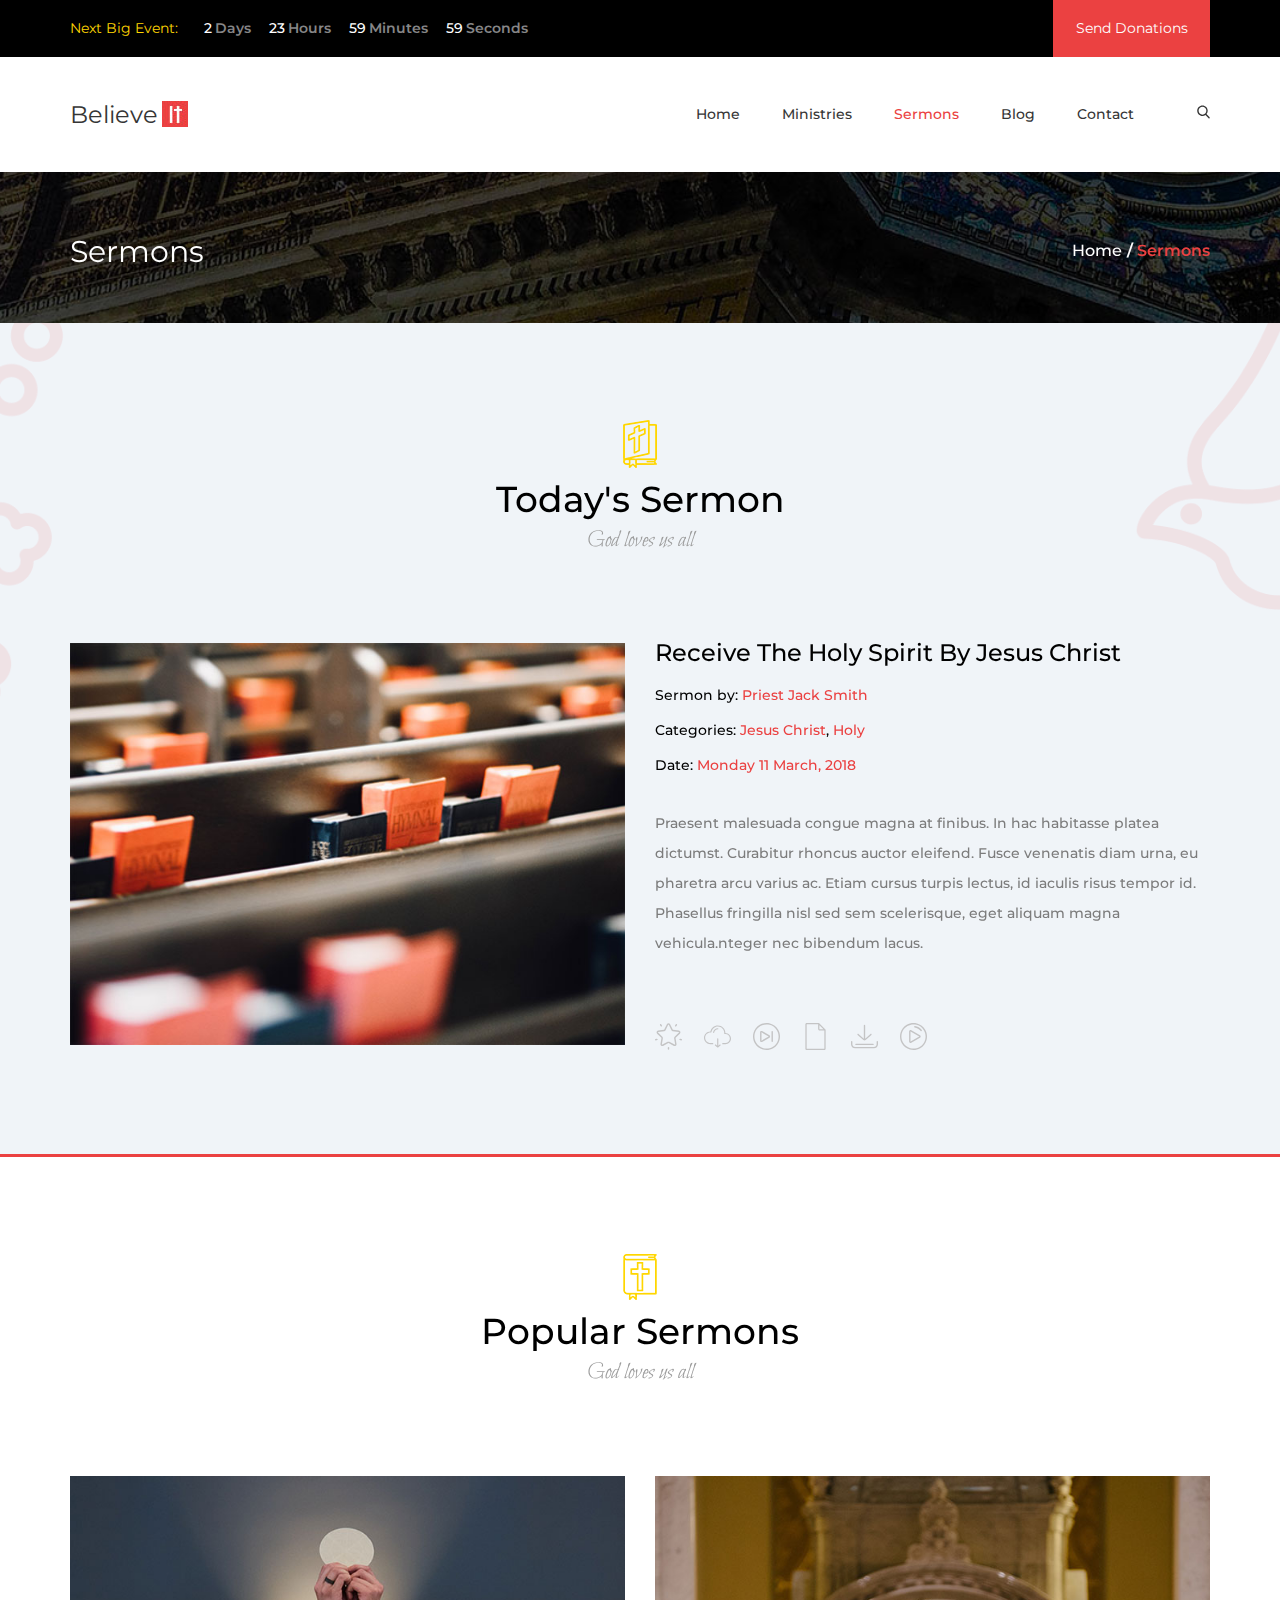
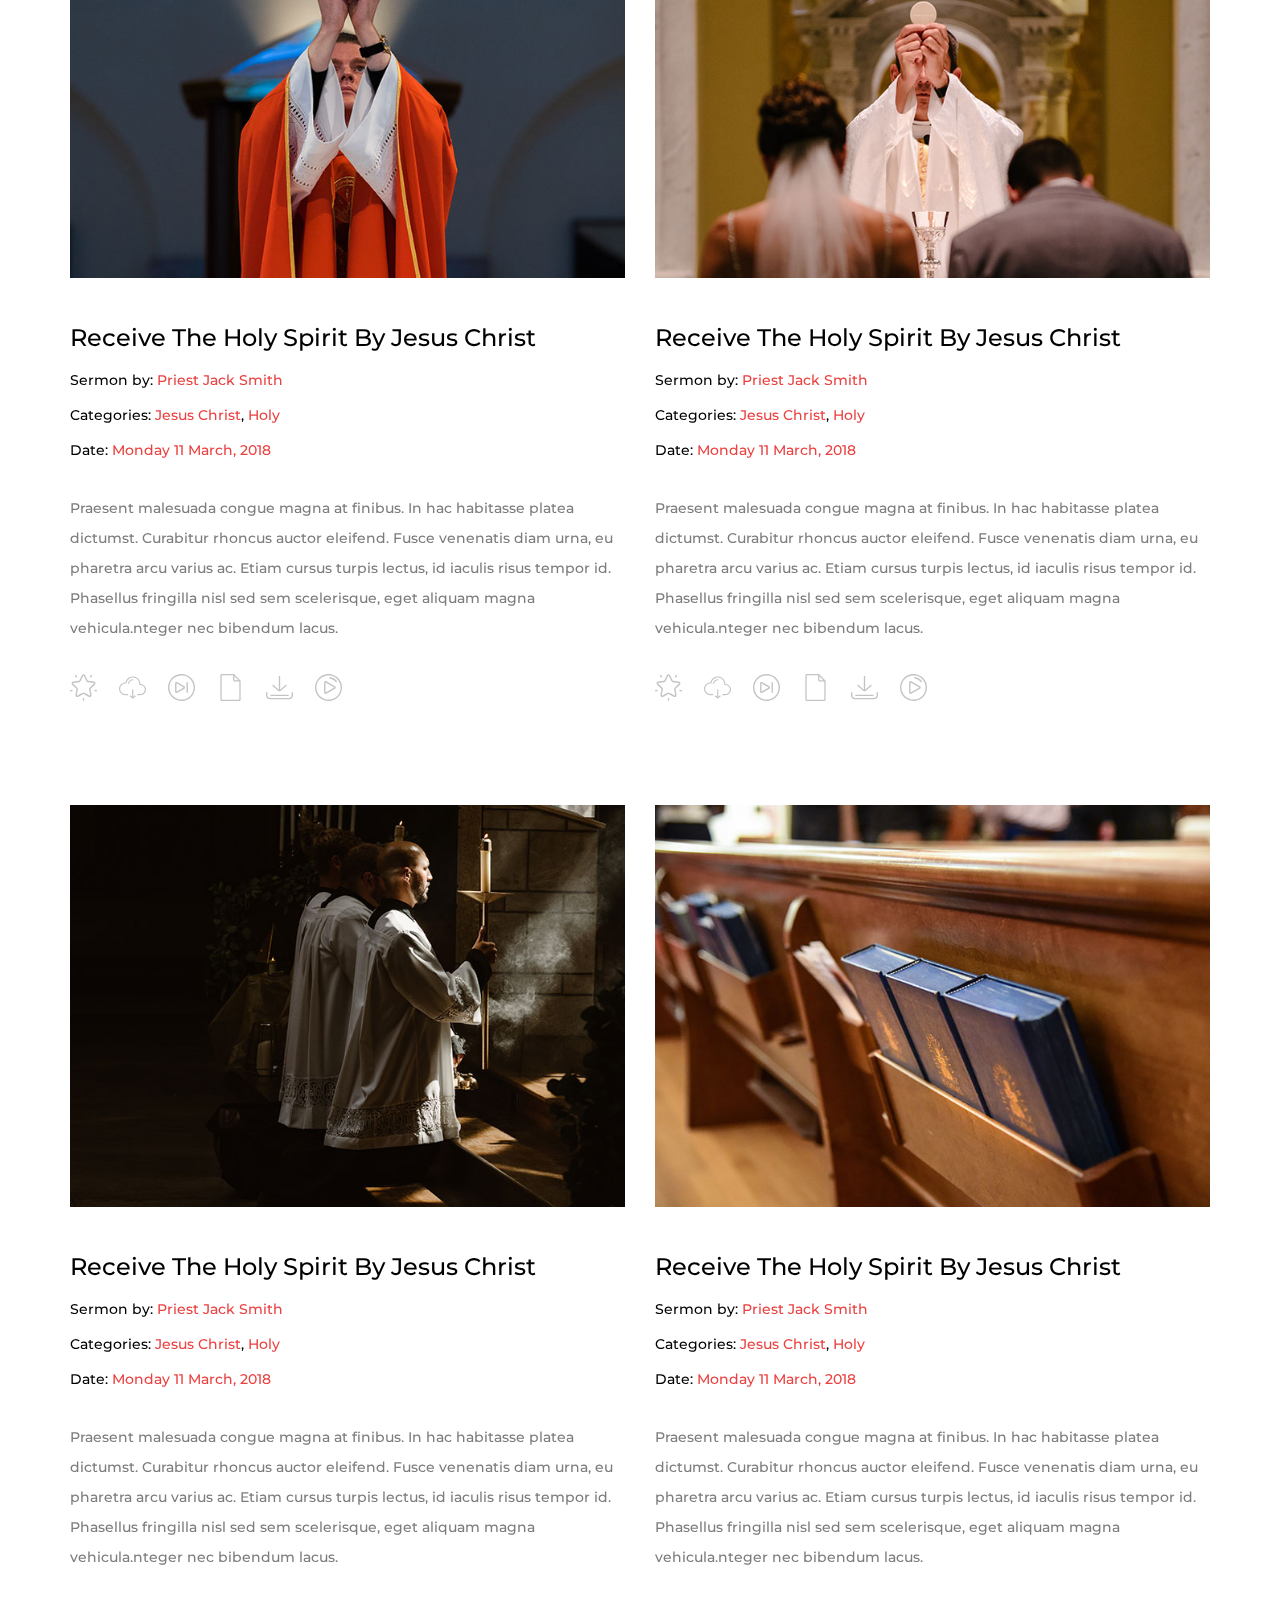
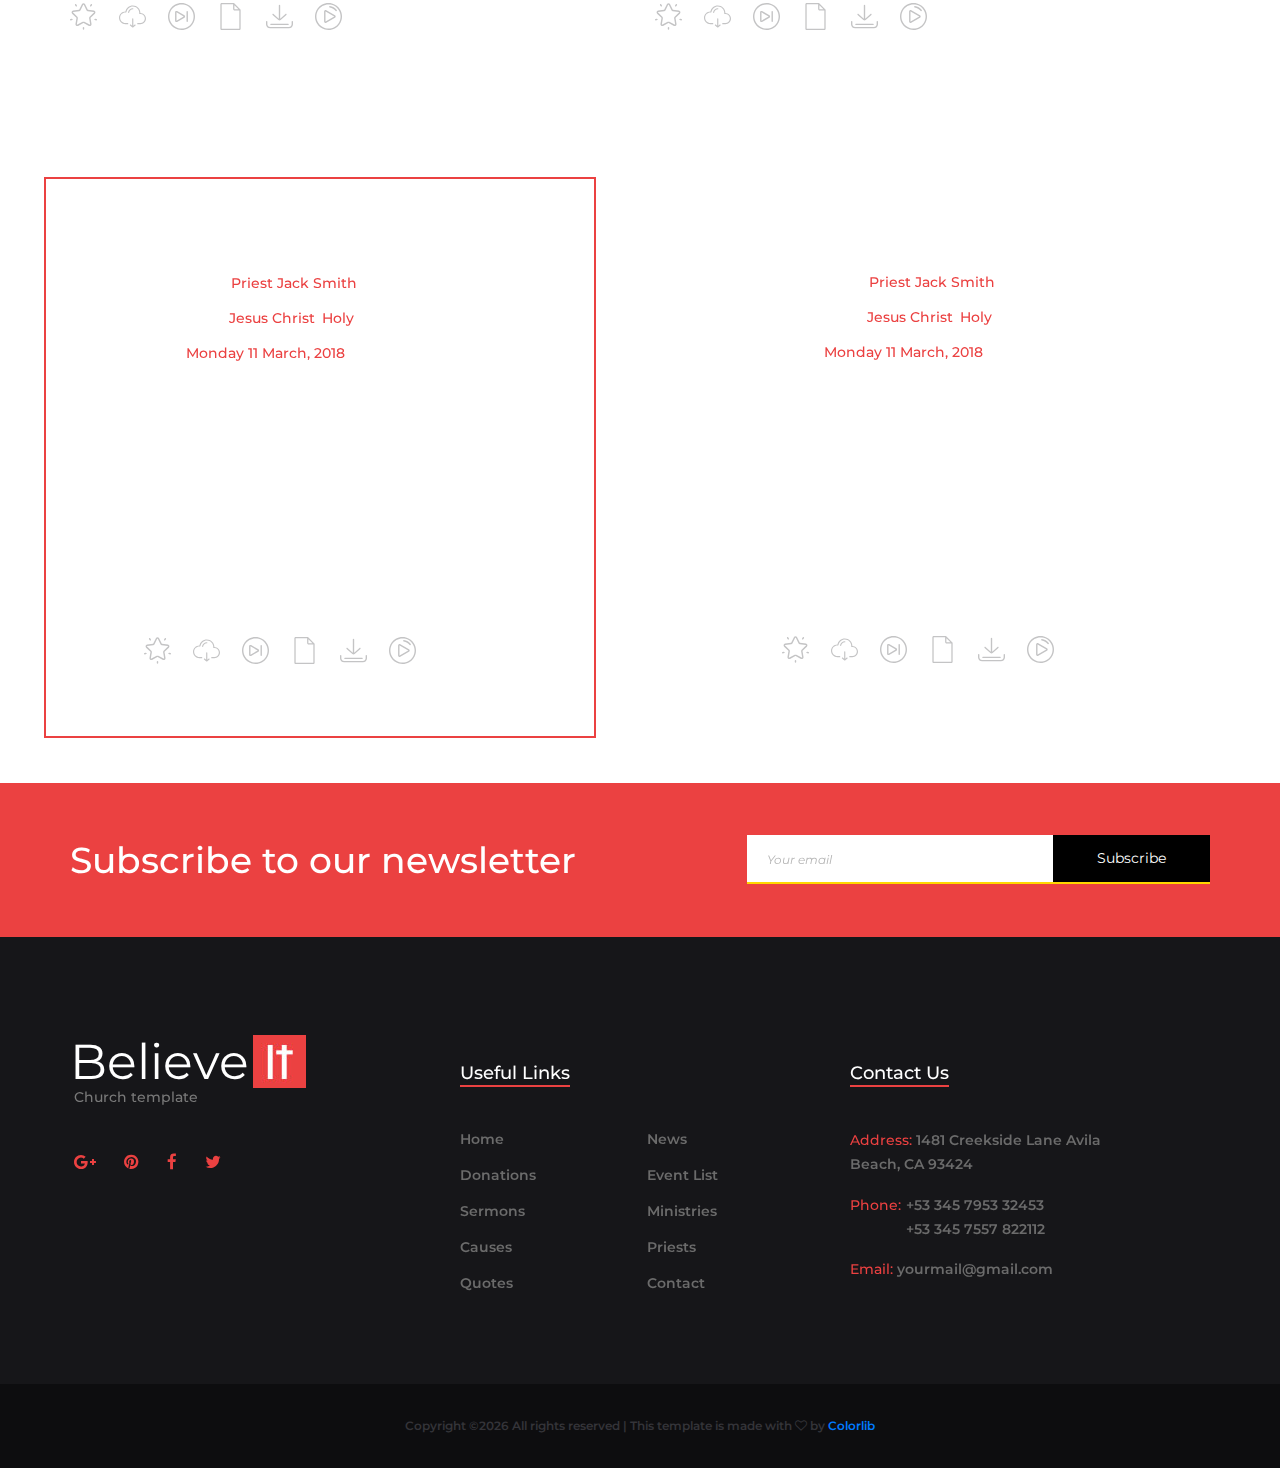
==== sermons.html @ 7cff06e8 "first commit" ====
<!DOCTYPE html>
<html lang="en">
<head>
<title>Sermons</title>
<meta charset="utf-8">
<meta http-equiv="X-UA-Compatible" content="IE=edge">
<meta name="description" content="Demo project">
<meta name="viewport" content="width=device-width, initial-scale=1">
<link rel="stylesheet" type="text/css" href="styles/bootstrap4/bootstrap.min.css">
<link href="plugins/font-awesome-4.7.0/css/font-awesome.min.css" rel="stylesheet" type="text/css">
<link rel="stylesheet" type="text/css" href="plugins/OwlCarousel2-2.2.1/owl.carousel.css">
<link rel="stylesheet" type="text/css" href="plugins/OwlCarousel2-2.2.1/owl.theme.default.css">
<link rel="stylesheet" type="text/css" href="plugins/OwlCarousel2-2.2.1/animate.css">
<link rel="stylesheet" type="text/css" href="styles/sermons.css">
<link rel="stylesheet" type="text/css" href="styles/sermons_responsive.css">
</head>
<body>

<div class="super_container">
	
	<!-- Header -->

	<header class="header">
		
		<!-- Top Bar -->

		<div class="top_bar">
			<div class="container">
				<div class="row">
					<div class="col top_bar_content d-flex flex-row align-items-center justify-content-start">
						<div class="event_timer">
							<span>Next Big Event:</span>
							<ul class="timer">
								<li class="d-inline-flex">
									<div id="day" class="timer_num">03</div>
									<div class="timer_unit">Days</div>
								</li>
								<li class="d-inline-flex">
									<div id="hour" class="timer_num">15</div>
									<div class="timer_unit">Hours</div>
								</li>
								<li class="d-inline-flex">
									<div id="minute" class="timer_num">45</div>
									<div class="timer_unit">Minutes</div>
								</li>
								<li class="d-inline-flex">
									<div id="second" class="timer_num">23</div>
									<div class="timer_unit">Seconds</div>
								</li>
							</ul>
						</div>
						<div class="donations_button ml-auto">
							<a href="#">Send Donations</a>
						</div>
					</div>
				</div>
			</div>
		</div>

		<!-- Header Content -->

		<div class="header_container">
			<div class="container">
				<div class="row">
					<div class="col">
						<div class="header_content d-flex flex-row align-items-center justify-content-start">

							<!-- Logo -->
							<div class="logo_container">
								<div class="logo">
									<a href="#">
										<span>Believe</span>
										<img src="images/logo.jpg" alt="">
									</a>
								</div>
							</div>

							<!-- Navigation and Search -->
							<div class="header_nav_container ml-auto">
								<nav class="main_nav">
									<ul>
										<li><a href="index.html">Home</a></li>
										<li><a href="ministries.html">Ministries</a></li>
										<li class="active"><a href="#">Sermons</a></li>
										<li><a href="blog.html">Blog</a></li>
										<li><a href="contact.html">Contact</a></li>
									</ul>
								</nav>
								<div class="search">
									<svg xmlns="http://www.w3.org/2000/svg" xmlns:xlink="http://www.w3.org/1999/xlink" version="1.1" id="Capa_1" x="0px" y="0px" viewBox="0 0 56.966 56.966" style="enable-background:new 0 0 56.966 56.966;" xml:space="preserve" width="13px" height="14px">
										<path class="search_path" d="M55.146,51.887L41.588,37.786c3.486-4.144,5.396-9.358,5.396-14.786c0-12.682-10.318-23-23-23s-23,10.318-23,23  s10.318,23,23,23c4.761,0,9.298-1.436,13.177-4.162l13.661,14.208c0.571,0.593,1.339,0.92,2.162,0.92  c0.779,0,1.518-0.297,2.079-0.837C56.255,54.982,56.293,53.08,55.146,51.887z M23.984,6c9.374,0,17,7.626,17,17s-7.626,17-17,17  s-17-7.626-17-17S14.61,6,23.984,6z" fill="#353535"/>
									</svg>
								</div>
							</div>

							<!-- Hamburger -->

							<div class="hamburger ml-auto">
								<i class="fa fa-bars" aria-hidden="true"></i>
							</div>

						</div>
					</div>
				</div>
			</div>

			<div class="header_search_container">
				<div class="container">
					<div class="row">
						<div class="col">
							<div class="header_search_content d-flex flex-row align-items-center justify-content-end">
								<form action="#" class="header_search_form">
									<input type="search" class="search_input" placeholder="Search" required="required">
									<button class="header_search_button d-flex flex-column align-items-center justify-content-center">
										<svg xmlns="http://www.w3.org/2000/svg" xmlns:xlink="http://www.w3.org/1999/xlink" version="1.1" id="Capa_2" x="0px" y="0px" viewBox="0 0 56.966 56.966" style="enable-background:new 0 0 56.966 56.966;" xml:space="preserve" width="20px" height="20px">
											<path class="search_path" d="M55.146,51.887L41.588,37.786c3.486-4.144,5.396-9.358,5.396-14.786c0-12.682-10.318-23-23-23s-23,10.318-23,23  s10.318,23,23,23c4.761,0,9.298-1.436,13.177-4.162l13.661,14.208c0.571,0.593,1.339,0.92,2.162,0.92  c0.779,0,1.518-0.297,2.079-0.837C56.255,54.982,56.293,53.08,55.146,51.887z M23.984,6c9.374,0,17,7.626,17,17s-7.626,17-17,17  s-17-7.626-17-17S14.61,6,23.984,6z" fill="#353535"/>
										</svg>
									</button>
								</form>
							</div>
						</div>
					</div>
				</div>			
			</div>
		</div>

	</header>

	<!-- Menu -->

	<div class="menu d-flex flex-column align-items-center justify-content-center">
		<div class="menu_content">
			<div class="cross_1 d-flex flex-column align-items-center justify-content-center"><img src="images/cross_1.png" alt=""></div>
			<form action="#" class="menu_search_form">
				<input type="search" class="menu_search_input" placeholder="Search" required="required">
				<button class="menu_search_button d-flex flex-column align-items-center justify-content-center">
				<svg xmlns="http://www.w3.org/2000/svg" xmlns:xlink="http://www.w3.org/1999/xlink" version="1.1" id="Capa_3" x="0px" y="0px" viewBox="0 0 56.966 56.966" style="enable-background:new 0 0 56.966 56.966;" xml:space="preserve" width="20px" height="20px">
					<path class="search_path" d="M55.146,51.887L41.588,37.786c3.486-4.144,5.396-9.358,5.396-14.786c0-12.682-10.318-23-23-23s-23,10.318-23,23  s10.318,23,23,23c4.761,0,9.298-1.436,13.177-4.162l13.661,14.208c0.571,0.593,1.339,0.92,2.162,0.92  c0.779,0,1.518-0.297,2.079-0.837C56.255,54.982,56.293,53.08,55.146,51.887z M23.984,6c9.374,0,17,7.626,17,17s-7.626,17-17,17  s-17-7.626-17-17S14.61,6,23.984,6z" fill="#353535"/>
				</svg>
			</button>
			</form>
			<nav class="menu_nav">
				<ul>
					<li class="active"><a href="index.html">Home</a></li>
					<li><a href="ministries.html">Ministries</a></li>
					<li><a href="#">Sermons</a></li>
					<li><a href="blog.html">Blog</a></li>
					<li><a href="contact.html">Contact</a></li>
				</ul>
			</nav>
		</div>
		<div class="menu_close"><i class="fa fa-times" aria-hidden="true"></i></div>
	</div>

	<!-- Home -->

	<div class="home">
		<div class="home_background parallax-window" data-parallax="scroll" data-image-src="images/sermons.jpg" data-speed="0.8"></div>
		<div class="container">
			<div class="row">
				<div class="col">
					<div class="home_container">
						<div class="home_content d-flex flex-row align-items-center justify-content-start">
							<div class="home_title">Sermons</div>
							<div class="home_breadcrumbs ml-auto">
								<ul class="breadcrumbs">
									<li><a href="index.html">Home</a></li>
									<li>Sermons</li>
								</ul>
							</div>
						</div>
					</div>
				</div>
			</div>
		</div>
	</div>

	<!-- Sermon -->

	<div class="sermon">
		<div class="sermon_background" style="background-image:url(images/sermon.png)"></div>
		<div class="container">
			<div class="row">
				<div class="col">
					<div class="section_title_container">
						<div class="section_image"><img src="images/church_3.png" alt=""></div>
						<div class="section_title"><h2>Today's Sermon</h2></div>
						<div class="section_subtitle">God loves us all</div>
					</div>
				</div>
			</div>
			<div class="row sermon_row">

				<!-- Sermon Image -->
				<div class="col-lg-6">
					<div class="sermon_image"><img src="images/sermon_image.jpg" alt=""></div>
				</div>
				
				<!-- Sermon Content -->
				<div class="col-lg-6">
					<div class="sermon_content">
						<div class="sermon_title"><a href="sermon_single.html">Receive The Holy Spirit By Jesus Christ</a></div>
						<ul class="sermon_list">
							<li>Sermon by: <a href="#">Priest Jack Smith</a></li>
							<li>Categories: <a href="#">Jesus Christ</a>, <a href="#">Holy</a></li>
							<li>Date: <a href="#">Monday 11 March, 2018</a></li>
						</ul>
						<div class="sermon_text">
							<p>Praesent malesuada congue magna at finibus. In hac habitasse platea dictumst. Curabitur rhoncus auctor eleifend. Fusce venenatis diam urna, eu pharetra arcu varius ac. Etiam cursus turpis lectus, id iaculis risus tempor id. Phasellus fringilla nisl sed sem scelerisque, eget aliquam magna vehicula.nteger nec bibendum lacus.</p>
						</div>
						<div class="sermon_buttons">
							<ul>
								<li class="sermon_item"><img class="svg" src="images/sermon_1.svg" alt=""></li>
								<li class="sermon_item"><img class="svg" src="images/sermon_2.svg" alt=""></li>
								<li class="sermon_item"><img class="svg" src="images/sermon_3.svg" alt=""></li>
								<li class="sermon_item"><img class="svg" src="images/sermon_4.svg" alt=""></li>
								<li class="sermon_item"><img class="svg" src="images/sermon_5.svg" alt=""></li>
								<li class="sermon_item"><img class="svg" src="images/sermon_6.svg" alt=""></li>
							</ul>
						</div>
					</div>
				</div>

			</div>
		</div>
	</div>

	<!-- Popular -->

	<div class="popular">
		<div class="container">
			<div class="row">
				<div class="col">
					<div class="section_title_container">
						<div class="section_image"><img src="images/church_7.png" alt=""></div>
						<div class="section_title"><h2>Popular Sermons</h2></div>
						<div class="section_subtitle">God loves us all</div>
					</div>
				</div>
			</div>
			<div class="row popular_row">

				<!-- Popular Sermon -->
				<div class="col-lg-6">
					<div class="popular_item">
						<div class="popular_image"><img src="images/popular_1.jpg" alt="https://unsplash.com/@joshapplegate"></div>
						<div class="sermon_content">
							<div class="sermon_title"><a href="sermon_single.html">Receive The Holy Spirit By Jesus Christ</a></div>
							<ul class="sermon_list">
								<li>Sermon by: <a href="#">Priest Jack Smith</a></li>
								<li>Categories: <a href="#">Jesus Christ</a>, <a href="#">Holy</a></li>
								<li>Date: <a href="#">Monday 11 March, 2018</a></li>
							</ul>
							<div class="sermon_text">
								<p>Praesent malesuada congue magna at finibus. In hac habitasse platea dictumst. Curabitur rhoncus auctor eleifend. Fusce venenatis diam urna, eu pharetra arcu varius ac. Etiam cursus turpis lectus, id iaculis risus tempor id. Phasellus fringilla nisl sed sem scelerisque, eget aliquam magna vehicula.nteger nec bibendum lacus.</p>
							</div>
							<div class="sermon_buttons">
								<ul>
									<li class="sermon_item"><img class="svg" src="images/sermon_1.svg" alt=""></li>
									<li class="sermon_item"><img class="svg" src="images/sermon_2.svg" alt=""></li>
									<li class="sermon_item"><img class="svg" src="images/sermon_3.svg" alt=""></li>
									<li class="sermon_item"><img class="svg" src="images/sermon_4.svg" alt=""></li>
									<li class="sermon_item"><img class="svg" src="images/sermon_5.svg" alt=""></li>
									<li class="sermon_item"><img class="svg" src="images/sermon_6.svg" alt=""></li>
								</ul>
							</div>
						</div>
					</div>
				</div>

				<!-- Popular Sermon -->
				<div class="col-lg-6">
					<div class="popular_item">
						<div class="popular_image"><img src="images/popular_2.jpg" alt="https://unsplash.com/@joshapplegate"></div>
						<div class="sermon_content">
							<div class="sermon_title"><a href="sermon_single.html">Receive The Holy Spirit By Jesus Christ</a></div>
							<ul class="sermon_list">
								<li>Sermon by: <a href="#">Priest Jack Smith</a></li>
								<li>Categories: <a href="#">Jesus Christ</a>, <a href="#">Holy</a></li>
								<li>Date: <a href="#">Monday 11 March, 2018</a></li>
							</ul>
							<div class="sermon_text">
								<p>Praesent malesuada congue magna at finibus. In hac habitasse platea dictumst. Curabitur rhoncus auctor eleifend. Fusce venenatis diam urna, eu pharetra arcu varius ac. Etiam cursus turpis lectus, id iaculis risus tempor id. Phasellus fringilla nisl sed sem scelerisque, eget aliquam magna vehicula.nteger nec bibendum lacus.</p>
							</div>
							<div class="sermon_buttons">
								<ul>
									<li class="sermon_item"><img class="svg" src="images/sermon_1.svg" alt=""></li>
									<li class="sermon_item"><img class="svg" src="images/sermon_2.svg" alt=""></li>
									<li class="sermon_item"><img class="svg" src="images/sermon_3.svg" alt=""></li>
									<li class="sermon_item"><img class="svg" src="images/sermon_4.svg" alt=""></li>
									<li class="sermon_item"><img class="svg" src="images/sermon_5.svg" alt=""></li>
									<li class="sermon_item"><img class="svg" src="images/sermon_6.svg" alt=""></li>
								</ul>
							</div>
						</div>
					</div>
				</div>

				<!-- Popular Sermon -->
				<div class="col-lg-6">
					<div class="popular_item">
						<div class="popular_image"><img src="images/popular_3.jpg" alt="https://unsplash.com/@joshapplegate"></div>
						<div class="sermon_content">
							<div class="sermon_title"><a href="sermon_single.html">Receive The Holy Spirit By Jesus Christ</a></div>
							<ul class="sermon_list">
								<li>Sermon by: <a href="#">Priest Jack Smith</a></li>
								<li>Categories: <a href="#">Jesus Christ</a>, <a href="#">Holy</a></li>
								<li>Date: <a href="#">Monday 11 March, 2018</a></li>
							</ul>
							<div class="sermon_text">
								<p>Praesent malesuada congue magna at finibus. In hac habitasse platea dictumst. Curabitur rhoncus auctor eleifend. Fusce venenatis diam urna, eu pharetra arcu varius ac. Etiam cursus turpis lectus, id iaculis risus tempor id. Phasellus fringilla nisl sed sem scelerisque, eget aliquam magna vehicula.nteger nec bibendum lacus.</p>
							</div>
							<div class="sermon_buttons">
								<ul>
									<li class="sermon_item"><img class="svg" src="images/sermon_1.svg" alt=""></li>
									<li class="sermon_item"><img class="svg" src="images/sermon_2.svg" alt=""></li>
									<li class="sermon_item"><img class="svg" src="images/sermon_3.svg" alt=""></li>
									<li class="sermon_item"><img class="svg" src="images/sermon_4.svg" alt=""></li>
									<li class="sermon_item"><img class="svg" src="images/sermon_5.svg" alt=""></li>
									<li class="sermon_item"><img class="svg" src="images/sermon_6.svg" alt=""></li>
								</ul>
							</div>
						</div>
					</div>
				</div>

				<!-- Popular Sermon -->
				<div class="col-lg-6">
					<div class="popular_item">
						<div class="popular_image"><img src="images/popular_4.jpg" alt="https://unsplash.com/@knixon"></div>
						<div class="sermon_content">
							<div class="sermon_title"><a href="sermon_single.html">Receive The Holy Spirit By Jesus Christ</a></div>
							<ul class="sermon_list">
								<li>Sermon by: <a href="#">Priest Jack Smith</a></li>
								<li>Categories: <a href="#">Jesus Christ</a>, <a href="#">Holy</a></li>
								<li>Date: <a href="#">Monday 11 March, 2018</a></li>
							</ul>
							<div class="sermon_text">
								<p>Praesent malesuada congue magna at finibus. In hac habitasse platea dictumst. Curabitur rhoncus auctor eleifend. Fusce venenatis diam urna, eu pharetra arcu varius ac. Etiam cursus turpis lectus, id iaculis risus tempor id. Phasellus fringilla nisl sed sem scelerisque, eget aliquam magna vehicula.nteger nec bibendum lacus.</p>
							</div>
							<div class="sermon_buttons">
								<ul>
									<li class="sermon_item"><img class="svg" src="images/sermon_1.svg" alt=""></li>
									<li class="sermon_item"><img class="svg" src="images/sermon_2.svg" alt=""></li>
									<li class="sermon_item"><img class="svg" src="images/sermon_3.svg" alt=""></li>
									<li class="sermon_item"><img class="svg" src="images/sermon_4.svg" alt=""></li>
									<li class="sermon_item"><img class="svg" src="images/sermon_5.svg" alt=""></li>
									<li class="sermon_item"><img class="svg" src="images/sermon_6.svg" alt=""></li>
								</ul>
							</div>
						</div>
					</div>
				</div>

			</div>
		</div>
	</div>

	<!-- Featured -->

	<div class="featured">
		<div class="container-fluid">
			<div class="row">

				<!-- Featured 1 -->
				<div class="col-lg-6 featured_col">
					<div class="featured_background parallax-window" data-parallax="scroll" data-image-src="images/featured_1.jpg" data-speed="0.8"></div>
					<div class="featured_1">
						<div class="sermon_content">
							<div class="sermon_title">Receive The Holy Spirit By Jesus Christ</div>
							<ul class="sermon_list">
								<li>Sermon by: <a href="#">Priest Jack Smith</a></li>
								<li>Categories: <a href="#">Jesus Christ</a>, <a href="#">Holy</a></li>
								<li>Date: <a href="#">Monday 11 March, 2018</a></li>
							</ul>
							<div class="sermon_text">
								<p>Praesent malesuada congue magna at finibus. In hac habitasse platea dictumst. Curabitur rhoncus auctor eleifend. Fusce venenatis diam urna, eu pharetra arcu varius ac. Etiam cursus turpis lectus, id iaculis risus tempor id. Phasellus fringilla nisl sed sem scelerisque, eget aliquam magna vehicula.nteger nec bibendum lacus.</p>
							</div>
							<div class="sermon_buttons">
								<ul>
									<li class="sermon_item"><img class="svg" src="images/sermon_1.svg" alt=""></li>
									<li class="sermon_item"><img class="svg" src="images/sermon_2.svg" alt=""></li>
									<li class="sermon_item"><img class="svg" src="images/sermon_3.svg" alt=""></li>
									<li class="sermon_item"><img class="svg" src="images/sermon_4.svg" alt=""></li>
									<li class="sermon_item"><img class="svg" src="images/sermon_5.svg" alt=""></li>
									<li class="sermon_item"><img class="svg" src="images/sermon_6.svg" alt=""></li>
								</ul>
							</div>
						</div>
					</div>
				</div>

				<!-- Featured 2 -->
				<div class="col-lg-6 featured_col_2">
					<div class="featured_background parallax-window" data-parallax="scroll" data-image-src="images/featured_2.jpg" data-speed="0.8"></div>
					<div class="featured_2">
						<div class="sermon_content">
							<div class="sermon_title">Receive The Holy Spirit By Jesus Christ</div>
							<ul class="sermon_list">
								<li>Sermon by: <a href="#">Priest Jack Smith</a></li>
								<li>Categories: <a href="#">Jesus Christ</a>, <a href="#">Holy</a></li>
								<li>Date: <a href="#">Monday 11 March, 2018</a></li>
							</ul>
							<div class="sermon_text">
								<p>Praesent malesuada congue magna at finibus. In hac habitasse platea dictumst. Curabitur rhoncus auctor eleifend. Fusce venenatis diam urna, eu pharetra arcu varius ac. Etiam cursus turpis lectus, id iaculis risus tempor id. Phasellus fringilla nisl sed sem scelerisque, eget aliquam magna vehicula.nteger nec bibendum lacus.</p>
							</div>
							<div class="sermon_buttons">
								<ul>
									<li class="sermon_item"><img class="svg" src="images/sermon_1.svg" alt=""></li>
									<li class="sermon_item"><img class="svg" src="images/sermon_2.svg" alt=""></li>
									<li class="sermon_item"><img class="svg" src="images/sermon_3.svg" alt=""></li>
									<li class="sermon_item"><img class="svg" src="images/sermon_4.svg" alt=""></li>
									<li class="sermon_item"><img class="svg" src="images/sermon_5.svg" alt=""></li>
									<li class="sermon_item"><img class="svg" src="images/sermon_6.svg" alt=""></li>
								</ul>
							</div>
						</div>
					</div>
				</div>

			</div>
		</div>
	</div>

	<!-- Newsletter -->

	<div class="newsletter">
		<div class="container">
			<div class="row">
				<div class="col">
					<div class="newsletter_content d-flex flex-lg-row flex-column align-items-center justify-content-start">
						<div class="newsletter_title">Subscribe to our newsletter</div>
						<div class="newsletter_form_container ml-lg-auto">
							<form action="#" id="newsletter_form" class="newsletter_form">
								<input type="email" class="newsletter_input" placeholder="Your email" required="required">
								<button id="newsletter_button" class="newsletter_button">Subscribe</button>
							</form>
						</div>
					</div>
				</div>
			</div>
		</div>
	</div>

	<!-- Footer -->

	<footer class="footer">
		<div class="container">
			<div class="row">

				<!-- Footer Column -->
				<div class="col-lg-4 footer_col">

					<!-- Logo -->
					<div class="logo_container">
						<div class="logo">
							<a href="#">
								<span>Believe</span>
								<img src="images/logo_large.jpg" alt="">
							</a>
						</div>
						<div class="logo_subtitle">Church template</div>
					</div>
					<div class="footer_social">
						<ul>
							<li><a href="#"><i class="fa fa-google-plus" aria-hidden="true"></i></a></li>
							<li><a href="#"><i class="fa fa-pinterest" aria-hidden="true"></i></a></li>
							<li><a href="#"><i class="fa fa-facebook" aria-hidden="true"></i></a></li>
							<li><a href="#"><i class="fa fa-twitter" aria-hidden="true"></i></a></li>
						</ul>
					</div>
				</div>

				<!-- Footer Column -->
				<div class="col-lg-4 footer_col">
					<div class="footer_links">
						<div class="footer_title">Useful Links</div>
						<ul>
							<li><a href="index.html">Home</a></li>
							<li><a href="#">Donations</a></li>
							<li><a href="#">Sermons</a></li>
							<li><a href="#">Causes</a></li>
							<li><a href="#">Quotes</a></li>
							<li><a href="blog.html">News</a></li>
							<li><a href="#">Event List</a></li>
							<li><a href="ministries.html">Ministries</a></li>
							<li><a href="#">Priests</a></li>
							<li><a href="contact.html">Contact</a></li>
						</ul>
					</div>
				</div>

				<!-- Footer Column -->
				<div class="col-lg-3 footer_col">
					<div class="footer_contact">
						<div class="footer_title">Contact Us</div>
						<ul>
							<li><span>Address: </span>1481 Creekside Lane Avila Beach, CA 93424</li>
							<li class="footer_contact_phone">
								<span>Phone: </span>
								<div>
									<div> +53 345 7953 32453</div>
									<div> +53 345 7557 822112</div>
								</div>
							</li>
							<li><span>Email: </span>yourmail@gmail.com</li>
						</ul>
					</div>
				</div>

			</div>
		</div>

		<!-- Copyright -->
		<div class="copyright text-center"><!-- Link back to Colorlib can't be removed. Template is licensed under CC BY 3.0. -->
Copyright &copy;<script>document.write(new Date().getFullYear());</script> All rights reserved | This template is made with <i class="fa fa-heart-o" aria-hidden="true"></i> by <a href="https://colorlib.com" target="_blank">Colorlib</a>
<!-- Link back to Colorlib can't be removed. Template is licensed under CC BY 3.0. -->
</div>

	</footer>

</div>

<script src="js/jquery-3.2.1.min.js"></script>
<script src="styles/bootstrap4/popper.js"></script>
<script src="styles/bootstrap4/bootstrap.min.js"></script>
<script src="plugins/OwlCarousel2-2.2.1/owl.carousel.js"></script>
<script src="plugins/easing/easing.js"></script>
<script src="plugins/parallax-js-master/parallax.min.js"></script>
<script src="js/sermons_custom.js"></script>
</body>
</html>
---- styles/sermons.css ----
@charset "utf-8";
/* CSS Document */

/******************************

[Table of Contents]

1. Fonts
2. Body and some general stuff
3. Header
	3.1 Top Bar
	3.2 Header Content
	3.3 Logo
	3.4 Main Navigation
	3.5 Search
	3.6 Hamburger
4. Menu
5. Home
6. Sermon
7. Popular Sermons
8. Featured
9. Newsletter
10. Footer


******************************/

/***********
1. Fonts
***********/

@import url('https://fonts.googleapis.com/css?family=Bilbo|Montserrat:300,400,500,600,700,800,900');

/*********************************
2. Body and some general stuff
*********************************/

*
{
	margin: 0;
	padding: 0;
	-webkit-font-smoothing: antialiased;
	-webkit-text-shadow: rgba(0,0,0,.01) 0 0 1px;
	text-shadow: rgba(0,0,0,.01) 0 0 1px;
}
body
{
	font-family: 'Montserrat', sans-serif;
	font-size: 14px;
	font-weight: 400;
	background: #FFFFFF;
	color: #7c7c7c;
}
div
{
	display: block;
	position: relative;
	-webkit-box-sizing: border-box;
    -moz-box-sizing: border-box;
    box-sizing: border-box;
}
ul
{
	list-style: none;
	margin-bottom: 0px;
}
p
{
	font-family: 'Montserrat', sans-serif;
	font-size: 14px;
	line-height: 2.14;
	font-weight: 500;
	color: #7c7c7c;
	-webkit-font-smoothing: antialiased;
	-webkit-text-shadow: rgba(0,0,0,.01) 0 0 1px;
	text-shadow: rgba(0,0,0,.01) 0 0 1px;
}
p:last-of-type
{
	margin-bottom: 0;
}
p a
{
	display: inline;
	position: relative;
	color: inherit;
	border-bottom: solid 1px #ffa07f;
	-webkit-transition: all 200ms ease;
	-moz-transition: all 200ms ease;
	-ms-transition: all 200ms ease;
	-o-transition: all 200ms ease;
	transition: all 200ms ease;
}
a, a:hover, a:visited, a:active, a:link
{
	text-decoration: none;
	-webkit-font-smoothing: antialiased;
	-webkit-text-shadow: rgba(0,0,0,.01) 0 0 1px;
	text-shadow: rgba(0,0,0,.01) 0 0 1px;
}
p a:active
{
	position: relative;
	color: #FF6347;
}
p a:hover
{
	color: #FFFFFF;
	background: #ffa07f;
}
p a:hover::after
{
	opacity: 0.2;
}
::selection
{
	background: rgba(235,65,65,0.15);
	color: #eb4141;
}
p::selection
{
	
}
h1{font-size: 48px;}
h2{font-size: 36px;}
h3{font-size: 24px;}
h4{font-size: 18px;}
h5{font-size: 14px;}
h1, h2, h3, h4, h5, h6
{
	font-family: 'Montserrat', sans-serif;
	-webkit-font-smoothing: antialiased;
	-webkit-text-shadow: rgba(0,0,0,.01) 0 0 1px;
	text-shadow: rgba(0,0,0,.01) 0 0 1px;
}
h1::selection, 
h2::selection, 
h3::selection, 
h4::selection, 
h5::selection, 
h6::selection
{
	
}
.form-control
{
	color: #db5246;
}
section
{
	display: block;
	position: relative;
	box-sizing: border-box;
}
.clear
{
	clear: both;
}
.clearfix::before, .clearfix::after
{
	content: "";
	display: table;
}
.clearfix::after
{
	clear: both;
}
.clearfix
{
	zoom: 1;
}
.float_left
{
	float: left;
}
.float_right
{
	float: right;
}
.trans_200
{
	-webkit-transition: all 200ms ease;
	-moz-transition: all 200ms ease;
	-ms-transition: all 200ms ease;
	-o-transition: all 200ms ease;
	transition: all 200ms ease;
}
.trans_300
{
	-webkit-transition: all 300ms ease;
	-moz-transition: all 300ms ease;
	-ms-transition: all 300ms ease;
	-o-transition: all 300ms ease;
	transition: all 300ms ease;
}
.trans_400
{
	-webkit-transition: all 400ms ease;
	-moz-transition: all 400ms ease;
	-ms-transition: all 400ms ease;
	-o-transition: all 400ms ease;
	transition: all 400ms ease;
}
.trans_500
{
	-webkit-transition: all 500ms ease;
	-moz-transition: all 500ms ease;
	-ms-transition: all 500ms ease;
	-o-transition: all 500ms ease;
	transition: all 500ms ease;
}
.fill_height
{
	height: 100%;
}
.super_container
{
	width: 100%;
	overflow: hidden;
}
.prlx_parent
{
	overflow: hidden;
}
.prlx
{
	height: 130% !important;
}
.parallax-window
{
    min-height: 400px;
    background: transparent;
}
.nopadding
{
	padding: 0px !important;
}
.button
{
	width: 157px;
	height: 54px;
	background: rgba(235,65,65,1);
	-webkit-transition: all 200ms ease;
	-moz-transition: all 200ms ease;
	-ms-transition: all 200ms ease;
	-o-transition: all 200ms ease;
	transition: all 200ms ease;
	text-align: center;
}
.button a
{
	display: block;
	font-size: 14px;
	color: #FFFFFF;
	font-weight: 500;
	line-height: 54px;
}
.button::after
{
	display: block;
	position: absolute;
	bottom: 0;
	left: 0;
	width: 100%;
	height: 2px;
	background: #ffd600;
	content: '';
}
.button:hover
{
	background: rgba(235,65,65,0.75);
}
.section_title_container
{
	text-align: center;
}
.section_title
{
	margin-top: 10px;
}
.section_title h2
{
	color: #000000;
}
.section_subtitle
{
	font-family: 'Bilbo', serif;
	font-size: 24px;
	color: #9d9d9d;
	margin-top: -6px;
}

/*********************************
3. Header
*********************************/

.header
{
	position: fixed;
	top: 0;
	left: 0;
	width: 100%;
	z-index: 100;
	-webkit-transition: all 400ms ease;
	-moz-transition: all 400ms ease;
	-ms-transition: all 400ms ease;
	-o-transition: all 400ms ease;
	transition: all 400ms ease;
}
.header.scrolled
{
	top: -57px;
}
.header.scrolled .header_content
{
	height: 92px;
}

/*********************************
3.1 Top Bar
*********************************/

.top_bar
{
	width: 100%;
	background: #000000;
}
.top_bar_content
{
	width: 100%;
	height: 57px;
}
.event_timer span
{
	color: #ffd600;
}
.timer
{
	display: inline-block;
	margin-left: 22px;
}
.timer li:not(:last-child)
{
	margin-right: 14px;
}
.timer_num
{
	display: inline-block;
	color: #FFFFFF;
	font-weight: 500;
}
.timer_unit
{
	display: inline-block;
	color: #868687;
	font-weight: 600;
	margin-left: 3px;
}
.donations_button
{
	width: 157px;
	height: 57px;
	background: #eb4141;
	text-align: center;
	-webkit-transition: all 200ms ease;
	-moz-transition: all 200ms ease;
	-ms-transition: all 200ms ease;
	-o-transition: all 200ms ease;
	transition: all 200ms ease;
}
.donations_button a
{
	display: block;
	color: #FFFFFF;
	line-height: 57px;
	-webkit-transition: all 200ms ease;
	-moz-transition: all 200ms ease;
	-ms-transition: all 200ms ease;
	-o-transition: all 200ms ease;
	transition: all 200ms ease;
}
.donations_button:hover
{
	background: #FFFFFF;
}
.donations_button:hover a
{
	color: #eb4141;
}

/*********************************
3.2 Header Content
*********************************/

.header_container
{
	width: 100%;
	background: #FFFFFF;
}
.header_content
{
	height: 115px;
	-webkit-transition: all 400ms ease;
	-moz-transition: all 400ms ease;
	-ms-transition: all 400ms ease;
	-o-transition: all 400ms ease;
	transition: all 400ms ease;
}

/*********************************
3.3 Logo
*********************************/

.logo a span
{
	font-size: 24px;
	color: #353535;
}
.logo a img
{
	display: inline-block;
	vertical-align: text-bottom;
}

/*********************************
3.4 Main Navigation
*********************************/

.main_nav
{
	display: inline-block;
}
.main_nav ul li
{
	display: inline-block;
	margin-right: 38px;
}
.main_nav ul li:last-child
{
	margin-right: 0;
}
.main_nav ul li a
{
	font-weight: 500;
	color: #353535;
	-webkit-transition: all 200ms ease;
	-moz-transition: all 200ms ease;
	-ms-transition: all 200ms ease;
	-o-transition: all 200ms ease;
	transition: all 200ms ease;
}
.main_nav ul li a:hover
{
	color: #eb4141;
}
.main_nav ul li.active a
{
	color: #eb4141;
}

/*********************************
3.5 Search
*********************************/

.search
{
	display: inline-block;
	margin-left: 59px;
	cursor: pointer;
}
.search_path
{
	fill: #353535;
	-webkit-transition: all 200ms ease;
	-moz-transition: all 200ms ease;
	-ms-transition: all 200ms ease;
	-o-transition: all 200ms ease;
	transition: all 200ms ease;
}
.search:hover .search_path
{
	fill: #eb4141;
}
.header_search_form
{
	display: block;
	position: relative;
	width: 40%;
}
.header_search_container
{
	position: absolute;
	bottom: 0px;
	left: 0px;
	width: 100%;
	background: #eb4141;
	z-index: -1;
	opacity: 0;
	-webkit-transition: all 400ms ease;
	-moz-transition: all 400ms ease;
	-ms-transition: all 400ms ease;
	-o-transition: all 400ms ease;
	transition: all 400ms ease;
}
.header_search_container.active
{
	bottom: -73px;
	opacity: 1;
}
.header_search_content
{
	width: 100%;
	height: 73px;
}
.search_input
{
	width: 100%;
	height: 40px;
	border: none;
	outline: none;
	padding-left: 20px;
}
.header_search_button
{
	position: absolute;
	top: 0;
	right: 0;
	width: 40px;
	height: 100%;
	border: none;
	outline: none;
	cursor: pointer;
}

/*********************************
3.6 Hamburger
*********************************/

.hamburger
{
	display: none;
	cursor: pointer;
	margin-right: 10px
}
.hamburger i
{
	font-size: 20px;
	color: #353535;
	-webkit-transition: all 200ms ease;
	-moz-transition: all 200ms ease;
	-ms-transition: all 200ms ease;
	-o-transition: all 200ms ease;
	transition: all 200ms ease;
}
.hamburger:hover i
{
	color: #eb4141;
}

/*********************************
4. Menu
*********************************/

.menu
{
	position: fixed;
	width: 100vw;
	height: 100vh;
	background: rgba(255,255,255,0.98);
	z-index: 101;
	visibility: hidden;
	opacity: 0;
	-webkit-transition: all 400ms ease;
	-moz-transition: all 400ms ease;
	-ms-transition: all 400ms ease;
	-o-transition: all 400ms ease;
	transition: all 400ms ease;
}
.menu.active
{
	visibility: visible;
	opacity: 1;
}
.menu_search_form
{
	display: block;
	position: relative;
	margin-top: 50px;
}
.menu_search_input
{
	width: 400px;
	height: 40px;
	background: #FFFFFF;
	border: none;
	outline: none;
	padding-left: 20px;
}
.menu_search_button
{
	position: absolute;
	top: 0;
	right: 0;
	width: 40px;
	height: 40px;
	border: none;
	outline: none;
	cursor: pointer;
	background: #FFFFFF;
}
.menu_nav
{
	margin-top: 50px;
	text-align: center;
}
.menu_nav ul li:not(:last-child)
{
	margin-bottom: 6px;
}
.menu_nav ul li a
{
	font-size: 18px;
	font-weight: 700;
	color: #353535;
	-webkit-transition: all 200ms ease;
	-moz-transition: all 200ms ease;
	-ms-transition: all 200ms ease;
	-o-transition: all 200ms ease;
	transition: all 200ms ease;
}
.menu_nav ul li a:hover
{
	color: #eb4141;
}
.menu_close
{
	position: absolute;
	top: 100px;
	right: 100px;
	cursor: pointer;
}
.menu_close i
{
	font-size: 20px;
}
.menu_close:hover i
{
	color: #eb4141;
}
.cross_1
{
	width: 89px;
	height: 89px;
	border-radius: 50%;
	background: #eb4141;
	margin: 0 auto;
}
.cross_1 img
{
	width: 44px !important;
}

/*********************************
5. Home
*********************************/

.home
{
	width: 100%;
}
.home_background
{
	position: absolute;
	top: 0;
	left: 0;
	width: 100%;
	height: 100%;
}
.home_container
{
	width: 100%;
	height: 323px;
}
.home_content
{
	position: absolute;
	width: 100%;
	left: 0;
	bottom: 60px;
}
.home_title
{
	font-size: 30px;
	color: #FFFFFF;
	line-height: 0.75;
}
.breadcrumbs li
{
	display: inline-block;
	position: relative;
	font-size: 16px;
	color: #eb4141;
	font-weight: 600;
	line-height: 0.75;
}
.breadcrumbs li:not(:last-child)::after
{
	content: '/';
	margin-left: 5px;
	color: #FFFFFF;
}
.breadcrumbs li a
{
	color: #FFFFFF;
	font-weight: 500;
	line-height: 0.75;
}

/*********************************
6. Sermon
*********************************/

.sermon
{
	padding-top: 97px;
	padding-bottom: 98px;
	background: #f0f4f8;
	border-bottom: solid 3px #eb4141;
}
.sermon_background
{
	position: absolute;
	top: 0;
	left: 0;
	width: 100%;
	height: 100%;
	background-repeat: no-repeat;
	background-size: cover;
	background-position: center center;
}
.sermon_row
{
	margin-top: 84px;
}
.sermon_image
{
	width: 100%;
}
.sermon_image img
{
	max-width: 100%;
}
.sermon_content
{
	width: 100%;
	margin-top: -8px;
}
.sermon_title a
{
	font-size: 24px;
	font-weight: 500;
	color: #000000;
	-webkit-transition: all 200ms ease;
	-moz-transition: all 200ms ease;
	-ms-transition: all 200ms ease;
	-o-transition: all 200ms ease;
	transition: all 200ms ease;
}
.sermon_title a:hover
{
	color: #eb4141;
}
.sermon_list
{
	margin-top: 14px;
}
.sermon_list li
{
	font-size: 14px;
	font-weight: 500;
	color: #000000;
	margin-bottom: 14px;
}
.sermon_list li:last-child
{
	margin-bottom: 0;
}
.sermon_list li a
{
	color: #eb4141;
}
.sermon_text
{
	margin-top: 33px;
}
.sermon_buttons
{
	margin-top: 64px;
}
.sermon_buttons ul li
{
	display: inline-block;
	margin-right: 18px;
	cursor: pointer;
}
.sermon_buttons ul li img,
.sermon_buttons ul li svg
{
	width: 27px;
	height: 27px;
}
.sermon_buttons ul li img svg
{
	max-width: 100%;
}
.svg path,
.svg rect,
.svg polygon
{
	fill: #c4c4c5;
	-webkit-transition: all 200ms ease;
	-moz-transition: all 200ms ease;
	-ms-transition: all 200ms ease;
	-o-transition: all 200ms ease;
	transition: all 200ms ease;
}
.sermon_item:hover .svg path,
.sermon_item:hover .svg rect,
.sermon_item:hover .svg polygon
{
	fill: #eb4141;
}

/*********************************
7. Popular Sermons
*********************************/

.popular
{
	width: 100%;
	background: #FFFFFF;
	padding-top: 97px;
}
.popular_row
{
	margin-top: 85px;
}
.popular_item
{
	width: 100%;
	margin-bottom: 98px;
}
.popular_image
{
	width: 100%;
}
.popular_image img
{
	max-width: 100%;
}
.popular .sermon_content
{
	margin-top: 42px;
}
.popular .sermon_buttons
{
	margin-top: 30px;
}

/*********************************
8. Featured
*********************************/

.featured
{

}
.featured_col
{
	padding-left: 44px;
	padding-right: 44px;
	padding-top: 43px;
	padding-bottom: 45px;
}
.featured_background
{
	position: absolute;
	top: 0;
	left: 0;
	width: 100%;
	height: 100%;
}
.featured_1
{
	width: 100%;
	border: solid 2px #eb4141;
	padding-left: 158px;
	padding-top: 67px;
	padding-bottom: 66px;
	padding-right: 140px;
}
.featured_col_2
{
	padding-left: 219px;
	padding-top: 111px;
	padding-bottom: 113px;
	padding-right: 160px;
}
.featured_2
{

}
.featured .sermon_title,
.featured .sermon_list li,
.featured .sermon_text p
{
	color: #FFFFFF;
}
.featured .sermon_buttons
{
	margin-top: 30px;
}

/*********************************
9. Newsletter
*********************************/

.newsletter
{
	width: 100%;
	background: #eb4141;
}
.newsletter_content
{
	height: 154px;
}
.newsletter_title
{
	font-size: 36px;
	color: #FFFFFF;
	font-weight: 500;
}
.newsletter_form
{
	position: relative;
}
.newsletter_input
{
	width: 463px;
	height: 49px;
	border: none;
	outline: none;
	padding-left: 20px;
	border-bottom: solid 2px #ffd600;
}
.newsletter_button
{
	position: absolute;
	top: 0;
	right: 0;
	width: 157px;
	height: 47px;
	background: #000000;
	color: #FFFFFF;
	border: none;
	outline: none;
	cursor: pointer;
}
.newsletter_input::-webkit-input-placeholder
{
	font-size: 12px !important;
	font-weight: 400 !important;
	font-style: italic;
	color: #b5b5b5 !important;
}
.newsletter_input:-moz-placeholder
{
	font-size: 12px !important;
	font-weight: 400 !important;
	font-style: italic;
	color: #b5b5b5 !important;
}
.newsletter_input::-moz-placeholder
{
	font-size: 12px !important;
	font-weight: 400 !important;
	font-style: italic;
	color: #b5b5b5 !important;
} 
.newsletter_input:-ms-input-placeholder
{ 
	font-size: 12px !important;
	font-weight: 400 !important;
	font-style: italic;
	color: #b5b5b5 !important;
}
.newsletter_input::input-placeholder
{
	font-size: 12px !important;
	font-weight: 400 !important;
	font-style: italic;
	color: #b5b5b5 !important;
}

/*********************************
10. Footer
*********************************/

.footer
{
	width: 100%;
	background: #161619;
	padding-top: 88px;
}
.footer .logo a span
{
	font-size: 49px;
	color: #FFFFFF;
}
.footer .logo a img
{
	display: inline-block;
	-webkit-transform: translateY(5px);
	-moz-transform: translateY(5px);
	-ms-transform: translateY(5px);
	-o-transform: translateY(5px);
	transform: translateY(5px);
}
.logo_subtitle
{
	font-size: 14px;
	font-weight: 500;
	color: #797979;
	margin-top: -11px;
	padding-left: 4px;
}
.footer_social
{
	margin-top: 45px;
	padding-left: 4px;
}
.footer_social ul li
{
	display: inline-block;
	margin-right: 24px;
}
.footer_social ul li:last-child
{
	margin-right: 0;
}
.footer_social ul li a i
{
	font-size: 17px;
	color: #eb4141;
	-webkit-transition: all 200ms ease;
	-moz-transition: all 200ms ease;
	-ms-transition: all 200ms ease;
	-o-transition: all 200ms ease;
	transition: all 200ms ease;
}
.footer_social ul li:hover a i
{
	color: #FFFFFF;
}
.footer_links
{
	width: 100%;
	padding-top: 35px;
}
.footer_title
{
	display: inline-block;
	font-size: 18px;
	font-weight: 500;
	color: #FFFFFF;
}
.footer_title::after
{
	display: block;
	position: absolute;
	left: 0;
	bottom: 0;
	width: 100%;
	height: 2px;
	background: #eb4141;
	content: '';
}
.footer_links ul
{
	-webkit-columns: 2;
	-moz-columns: 2;
	columns: 2;
	margin-top: 42px;
}
.footer_links ul li
{
	margin-bottom: 15px;
}
.footer_links ul li a
{
	font-size: 14px;
	color: #6b6b6b;
	font-weight: 600;
	-webkit-transition: all 200ms ease;
	-moz-transition: all 200ms ease;
	-ms-transition: all 200ms ease;
	-o-transition: all 200ms ease;
	transition: all 200ms ease;
}
.footer_links ul li a:hover
{
	color: #eb4141;
}
.footer_contact
{
	width: 100%;
	padding-top: 35px;
}
.footer_contact ul
{
	margin-top: 42px;
}
.footer_contact ul li
{
	font-size: 14px;
	font-weight: 600;
	color: #6b6b6b;
	line-height: 1.71;
	margin-bottom: 17px;
}
.footer_contact ul li:last-child
{
	margin-bottom: 0;
}
.footer_contact ul li span
{
	font-weight: 500;
	color: #eb4141;
}
.footer_contact_phone span
{
	float: left;
}
.footer_contact_phone div
{
	padding-left: 28px;
}
.copyright
{
	width: 100%;
	height: 84px;
	background: #0d0d0f;
	color: #343439;
	font-size: 12px;
	font-weight: 600;
	line-height: 84px;
	margin-top: 75px;
}
---- styles/sermons_responsive.css ----
@charset "utf-8";
/* CSS Document */

/******************************

[Table of Contents]

1. 1600px
2. 1440px
3. 1280px
4. 1199px
5. 1024px
6. 991px
7. 959px
8. 880px
9. 768px
10. 767px
11. 539px
12. 479px
13. 400px

******************************/

/************
1. 1600px
************/

@media only screen and (max-width: 1600px)
{
	
}

/************
2. 1440px
************/

@media only screen and (max-width: 1440px)
{
	.featured_1
	{
		padding-left: 98px;
		padding-right: 80px;
	}
	.featured_col_2
	{
		padding-left: 142px;
		padding-right: 122px;
	}
}

/************
3. 1380px
************/

@media only screen and (max-width: 1380px)
{
	
}

/************
3. 1280px
************/

@media only screen and (max-width: 1280px)
{
	
}

/************
4. 1199px
************/

@media only screen and (max-width: 1199px)
{
	.featured_1
	{
		padding-left: 68px;
		padding-right: 50px;
	}
	.featured_col_2
	{
		padding-left: 112px;
		padding-right: 92px;
	}
}

/************
4. 1100px
************/

@media only screen and (max-width: 1100px)
{
	
}

/************
5. 1024px
************/

@media only screen and (max-width: 1024px)
{
	
}

/************
6. 991px
************/

@media only screen and (max-width: 991px)
{
	.header_nav_container
	{
		display: none;
	}
	.hamburger
	{
		display: block;
	}
	.sermon_content
	{
		margin-top: 42px;
	}
	.featured .sermon_content
	{
		margin-top: 0;
	}
	.newsletter_content
	{
		height: auto;
		padding-top: 40px;
		padding-bottom: 50px;
	}
	.newsletter_form_container
	{
		margin-top: 30px;
	}
	.footer_col:not(:last-child)
	{
		margin-bottom: 30px;
	}
}

/************
7. 959px
************/

@media only screen and (max-width: 959px)
{
	
}

/************
8. 880px
************/

@media only screen and (max-width: 880px)
{
	
}

/************
9. 768px
************/

@media only screen and (max-width: 768px)
{
	
}

/************
10. 767px
************/

@media only screen and (max-width: 767px)
{
	.top_bar
	{
		display: none;
	}
	.header.scrolled
	{
		top: 0px;
	}
	.home_container
	{
		height: 286px;
	}
}

/************
11. 575px
************/

@media only screen and (max-width: 575px)
{
	p
	{
		font-size: 13px;
		font-weight: 400;
	}
	h2
	{
		font-size: 24px;
	}
	.button
	{
		width: 117px;
		height: 36px;
	}
	.button a
	{
		font-size: 10px;
		line-height: 36px
	}
	.section_subtitle
	{
		font-size: 16px;
	}
	.header_content
	{
		height: 65px;
	}
	.header.scrolled .header_content
	{
		height: 65px;
	}
	.home_container
	{
		height: 215px;
	}
	.home_title
	{
		font-size: 24px;
	}
	.breadcrumbs li,
	.breadcrumbs li a
	{
		font-size: 12px;
	}
	.cross_1
	{
		height: 59px;
		width: 59px;
	}
	.cross_1 img
	{
		width: 34px !important;
	}
	.quote_text,
	.quote_source
	{
		font-size: 14px;
	}
	.menu_close
	{
		top: 21px;
		right: 40px;
	}
	.menu_search_form
	{
		width: 100%;
		padding-right: 15px;
	}
	.menu_search_input
	{
		width: 100%;
	}
	.menu_search_button
	{
		right: 15px;
	}
	.menu_content
	{
		width: 100%;
		padding-left: 15px;
		padding-right: 15px;
	}
	.featured_col
	{
		padding-left: 20px;
		padding-right: 20px;
	}
	.featured_col_2
	{
		padding-left: 52px;
		padding-right: 52px;
	}
	.featured_1
	{
		padding-left: 30px;
		padding-right: 30px;
	}
	.newsletter_title
	{
		font-size: 24px;
	}
	.newsletter_form_container
	{
		width: 100%;
	}
	.newsletter_form
	{
		width: 100%;
	}
	.newsletter_input
	{
		width: 100%;
		height: 40px;
	}
	.newsletter_button
	{
		width: 101px;
		height: 38px;
		font-size: 10px;
	}
}

/************
11. 539px
************/

@media only screen and (max-width: 539px)
{
	
}

/************
12. 480px
************/

@media only screen and (max-width: 480px)
{
	
}

/************
13. 479px
************/

@media only screen and (max-width: 479px)
{
	
}

/************
14. 400px
************/

@media only screen and (max-width: 400px)
{
	
}
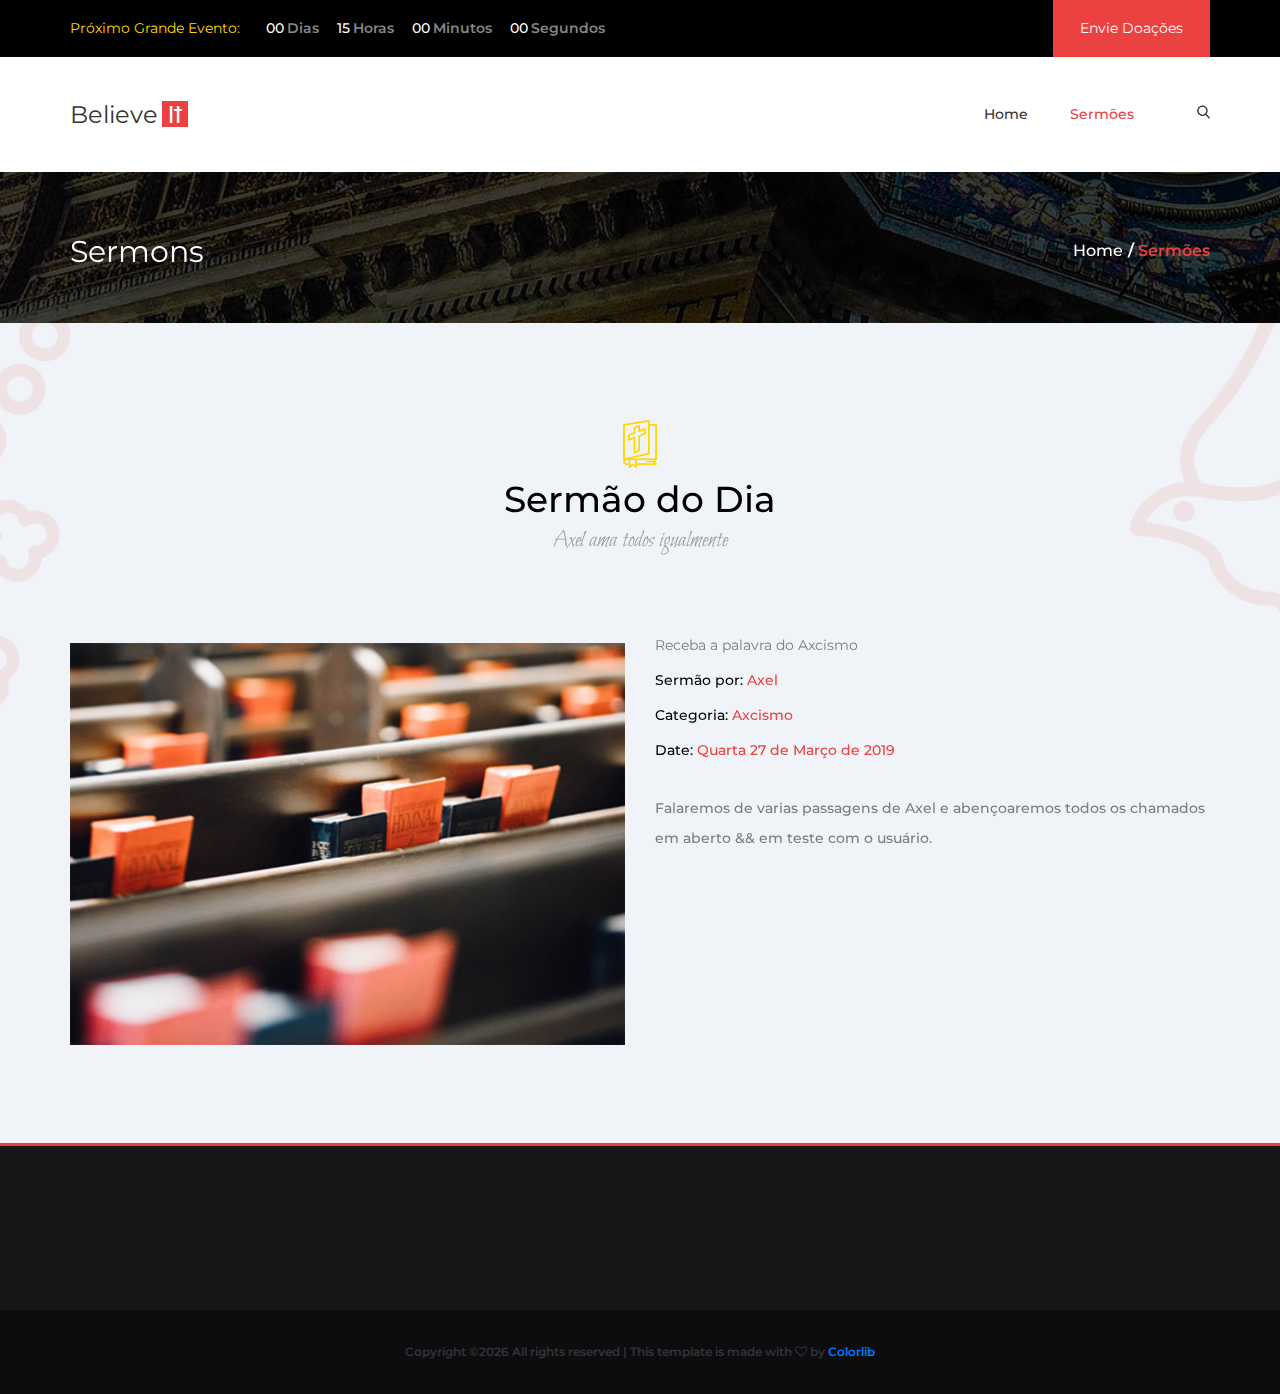
==== commit 106d9a4e: "atualização pagina" ====
--- a/sermons.html
+++ b/sermons.html
@@ -29,28 +29,28 @@
 				<div class="row">
 					<div class="col top_bar_content d-flex flex-row align-items-center justify-content-start">
 						<div class="event_timer">
-							<span>Next Big Event:</span>
+							<span>Próximo Grande Evento:</span>
 							<ul class="timer">
 								<li class="d-inline-flex">
-									<div id="day" class="timer_num">03</div>
-									<div class="timer_unit">Days</div>
+									<div id="day" class="timer_num">00</div>
+									<div class="timer_unit">Dias</div>
 								</li>
 								<li class="d-inline-flex">
 									<div id="hour" class="timer_num">15</div>
-									<div class="timer_unit">Hours</div>
+									<div class="timer_unit">Horas</div>
 								</li>
 								<li class="d-inline-flex">
-									<div id="minute" class="timer_num">45</div>
-									<div class="timer_unit">Minutes</div>
+									<div id="minute" class="timer_num">00</div>
+									<div class="timer_unit">Minutos</div>
 								</li>
 								<li class="d-inline-flex">
-									<div id="second" class="timer_num">23</div>
-									<div class="timer_unit">Seconds</div>
+									<div id="second" class="timer_num">00</div>
+									<div class="timer_unit">Segundos</div>
 								</li>
 							</ul>
 						</div>
 						<div class="donations_button ml-auto">
-							<a href="#">Send Donations</a>
+							<a href="#">Envie Doações</a>
 						</div>
 					</div>
 				</div>
@@ -80,10 +80,10 @@
 								<nav class="main_nav">
 									<ul>
 										<li><a href="index.html">Home</a></li>
-										<li><a href="ministries.html">Ministries</a></li>
-										<li class="active"><a href="#">Sermons</a></li>
-										<li><a href="blog.html">Blog</a></li>
-										<li><a href="contact.html">Contact</a></li>
+										<!-- <li><a href="ministries.html">Ministries</a></li> -->
+										<li class="active"><a href="#">Sermões</a></li>
+										<!-- <li><a href="blog.html">Blog</a></li> -->
+										<!-- <li><a href="contact.html">Contato</a></li> -->
 									</ul>
 								</nav>
 								<div class="search">
@@ -165,7 +165,7 @@
 							<div class="home_breadcrumbs ml-auto">
 								<ul class="breadcrumbs">
 									<li><a href="index.html">Home</a></li>
-									<li>Sermons</li>
+									<li>Sermões</li>
 								</ul>
 							</div>
 						</div>
@@ -178,17 +178,17 @@
 	<!-- Sermon -->
 
 	<div class="sermon">
-		<div class="sermon_background" style="background-image:url(images/sermon.png)"></div>
-		<div class="container">
-			<div class="row">
-				<div class="col">
-					<div class="section_title_container">
-						<div class="section_image"><img src="images/church_3.png" alt=""></div>
-						<div class="section_title"><h2>Today's Sermon</h2></div>
-						<div class="section_subtitle">God loves us all</div>
-					</div>
-				</div>
-			</div>
+			<div class="sermon_background" style="background-image:url(images/sermon.png)"></div>
+			<div class="container">
+				<div class="row">
+					<div class="col">
+						<div class="section_title_container">
+							<div class="section_image"><img src="images/church_3.png" alt=""></div>
+							<div class="section_title"><h2>Sermão do Dia</h2></div>
+							<div class="section_subtitle">Axel ama todos igualmente</div>
+						</div>
+					</div>
+				</div>
 			<div class="row sermon_row">
 
 				<!-- Sermon Image -->
@@ -197,7 +197,7 @@
 				</div>
 				
 				<!-- Sermon Content -->
-				<div class="col-lg-6">
+				<!-- <div class="col-lg-6">
 					<div class="sermon_content">
 						<div class="sermon_title"><a href="sermon_single.html">Receive The Holy Spirit By Jesus Christ</a></div>
 						<ul class="sermon_list">
@@ -219,6 +219,21 @@
 							</ul>
 						</div>
 					</div>
+				</div> -->
+
+				<div class="col-lg-6">
+						<div class="sermon_content">
+							<div class="sermon_title">Receba a palavra do Axcismo</div>
+							<ul class="sermon_list">
+								<li>Sermão por: <a href="#">Axel</a></li>
+								<li>Categoria: <a href="#">Axcismo</a></li>
+								<li>Date: <a href="#">Quarta 27 de Março de 2019</a></li>
+							</ul>
+							<div class="sermon_text">
+								<p>Falaremos de varias passagens de Axel e abençoaremos todos os chamados em aberto && em teste com o usuário.</p>
+							</div>
+							<!-- <div class="button sermon_button"><a href="sermons.html">Read More</a></div> -->
+						</div>
 				</div>
 
 			</div>
@@ -227,7 +242,7 @@
 
 	<!-- Popular -->
 
-	<div class="popular">
+	<!-- <div class="popular">
 		<div class="container">
 			<div class="row">
 				<div class="col">
@@ -238,10 +253,10 @@
 					</div>
 				</div>
 			</div>
-			<div class="row popular_row">
+			<div class="row popular_row"> -->
 
 				<!-- Popular Sermon -->
-				<div class="col-lg-6">
+			<!-- 	<div class="col-lg-6">
 					<div class="popular_item">
 						<div class="popular_image"><img src="images/popular_1.jpg" alt="https://unsplash.com/@joshapplegate"></div>
 						<div class="sermon_content">
@@ -266,10 +281,10 @@
 							</div>
 						</div>
 					</div>
-				</div>
+				</div> -->
 
 				<!-- Popular Sermon -->
-				<div class="col-lg-6">
+				<!-- <div class="col-lg-6">
 					<div class="popular_item">
 						<div class="popular_image"><img src="images/popular_2.jpg" alt="https://unsplash.com/@joshapplegate"></div>
 						<div class="sermon_content">
@@ -295,9 +310,9 @@
 						</div>
 					</div>
 				</div>
-
+ -->
 				<!-- Popular Sermon -->
-				<div class="col-lg-6">
+			<!-- 	<div class="col-lg-6">
 					<div class="popular_item">
 						<div class="popular_image"><img src="images/popular_3.jpg" alt="https://unsplash.com/@joshapplegate"></div>
 						<div class="sermon_content">
@@ -323,9 +338,9 @@
 						</div>
 					</div>
 				</div>
-
+ -->
 				<!-- Popular Sermon -->
-				<div class="col-lg-6">
+				<!-- <div class="col-lg-6">
 					<div class="popular_item">
 						<div class="popular_image"><img src="images/popular_4.jpg" alt="https://unsplash.com/@knixon"></div>
 						<div class="sermon_content">
@@ -354,7 +369,7 @@
 
 			</div>
 		</div>
-	</div>
+	</div> -->
 
 	<!-- Featured -->
 
@@ -363,7 +378,7 @@
 			<div class="row">
 
 				<!-- Featured 1 -->
-				<div class="col-lg-6 featured_col">
+				<!-- <div class="col-lg-6 featured_col">
 					<div class="featured_background parallax-window" data-parallax="scroll" data-image-src="images/featured_1.jpg" data-speed="0.8"></div>
 					<div class="featured_1">
 						<div class="sermon_content">
@@ -388,10 +403,10 @@
 							</div>
 						</div>
 					</div>
-				</div>
+				</div> -->
 
 				<!-- Featured 2 -->
-				<div class="col-lg-6 featured_col_2">
+				<!-- <div class="col-lg-6 featured_col_2">
 					<div class="featured_background parallax-window" data-parallax="scroll" data-image-src="images/featured_2.jpg" data-speed="0.8"></div>
 					<div class="featured_2">
 						<div class="sermon_content">
@@ -416,7 +431,7 @@
 							</div>
 						</div>
 					</div>
-				</div>
+				</div> -->
 
 			</div>
 		</div>
@@ -424,7 +439,7 @@
 
 	<!-- Newsletter -->
 
-	<div class="newsletter">
+	<!-- <div class="newsletter">
 		<div class="container">
 			<div class="row">
 				<div class="col">
@@ -440,7 +455,7 @@
 				</div>
 			</div>
 		</div>
-	</div>
+	</div> -->
 
 	<!-- Footer -->
 
@@ -452,7 +467,7 @@
 				<div class="col-lg-4 footer_col">
 
 					<!-- Logo -->
-					<div class="logo_container">
+				<!-- 	<div class="logo_container">
 						<div class="logo">
 							<a href="#">
 								<span>Believe</span>
@@ -468,11 +483,11 @@
 							<li><a href="#"><i class="fa fa-facebook" aria-hidden="true"></i></a></li>
 							<li><a href="#"><i class="fa fa-twitter" aria-hidden="true"></i></a></li>
 						</ul>
-					</div>
+					</div> -->
 				</div>
 
 				<!-- Footer Column -->
-				<div class="col-lg-4 footer_col">
+			<!-- 	<div class="col-lg-4 footer_col">
 					<div class="footer_links">
 						<div class="footer_title">Useful Links</div>
 						<ul>
@@ -488,10 +503,10 @@
 							<li><a href="contact.html">Contact</a></li>
 						</ul>
 					</div>
-				</div>
+				</div> -->
 
 				<!-- Footer Column -->
-				<div class="col-lg-3 footer_col">
+			<!-- 	<div class="col-lg-3 footer_col">
 					<div class="footer_contact">
 						<div class="footer_title">Contact Us</div>
 						<ul>
@@ -506,7 +521,7 @@
 							<li><span>Email: </span>yourmail@gmail.com</li>
 						</ul>
 					</div>
-				</div>
+				</div> -->
 
 			</div>
 		</div>
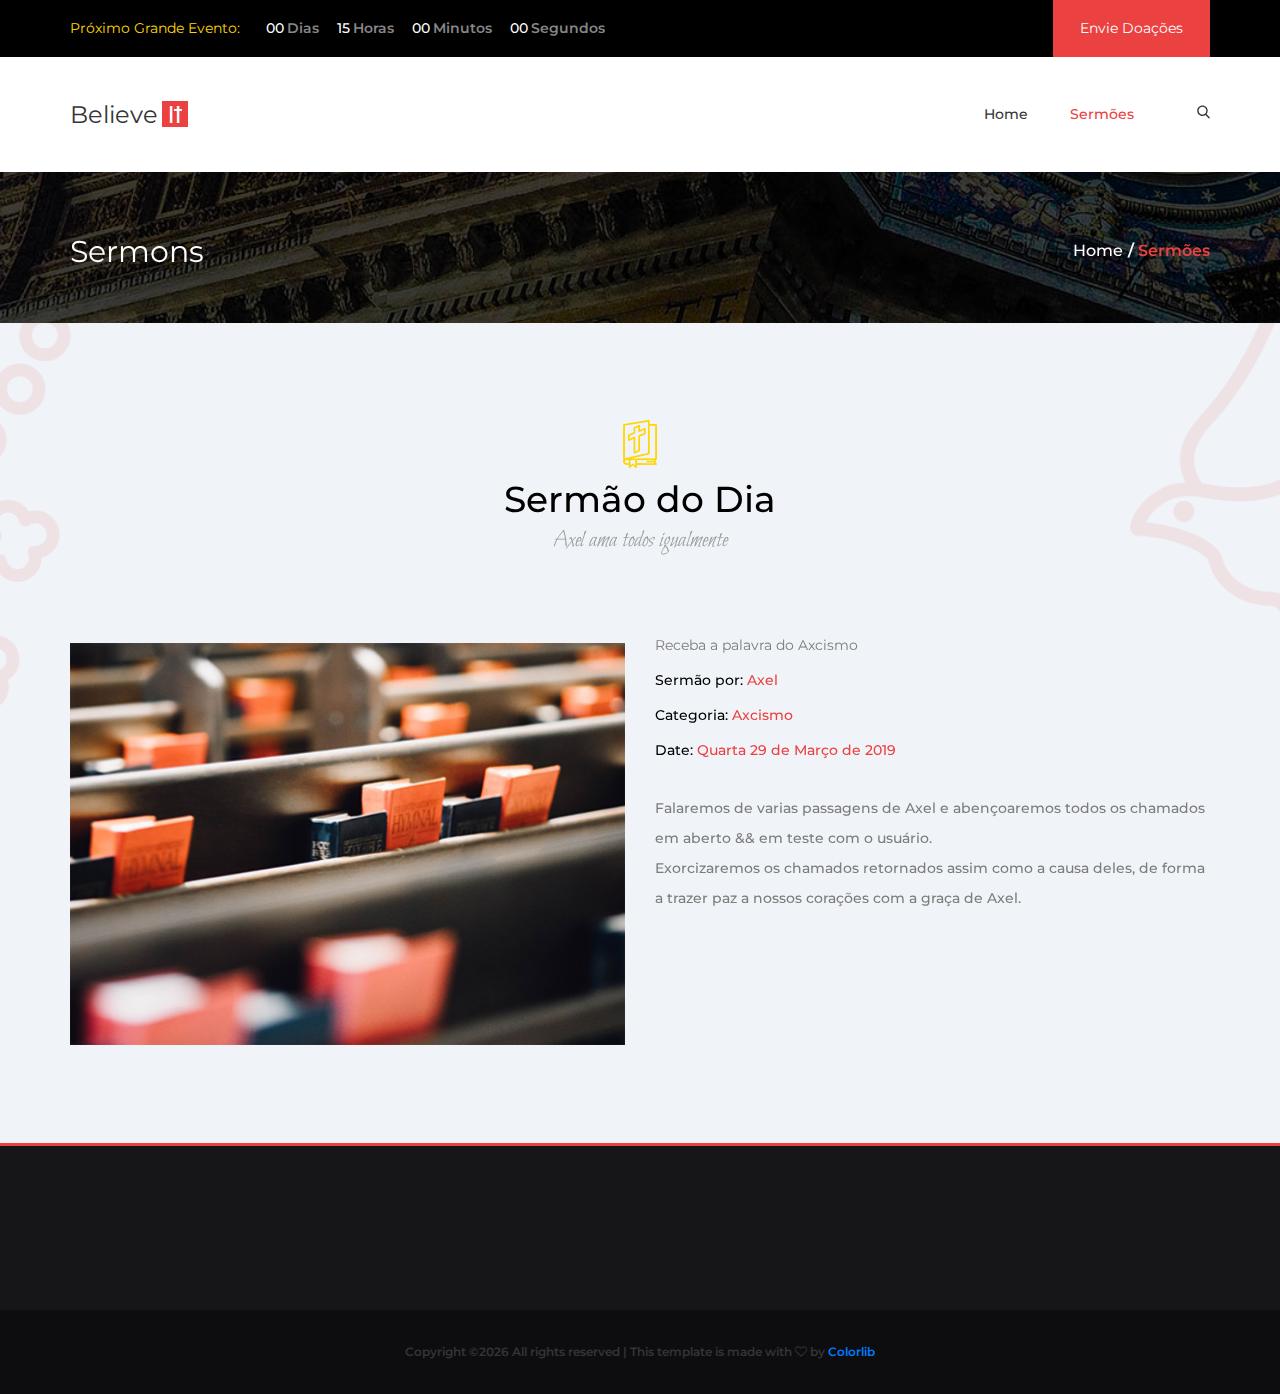
==== commit baa78861: "sermao do dia" ====
--- a/sermons.html
+++ b/sermons.html
@@ -227,10 +227,11 @@
 							<ul class="sermon_list">
 								<li>Sermão por: <a href="#">Axel</a></li>
 								<li>Categoria: <a href="#">Axcismo</a></li>
-								<li>Date: <a href="#">Quarta 27 de Março de 2019</a></li>
-							</ul>
-							<div class="sermon_text">
-								<p>Falaremos de varias passagens de Axel e abençoaremos todos os chamados em aberto && em teste com o usuário.</p>
+								<li>Date: <a href="#">Quarta 29 de Março de 2019</a></li>
+							</ul>
+							<div class="sermon_text">
+								<p>Falaremos de varias passagens de Axel e abençoaremos todos os chamados em aberto && em teste com o usuário.<br>
+									Exorcizaremos os chamados retornados assim como a causa deles, de forma a trazer paz a nossos corações com a graça de Axel.</p>
 							</div>
 							<!-- <div class="button sermon_button"><a href="sermons.html">Read More</a></div> -->
 						</div>
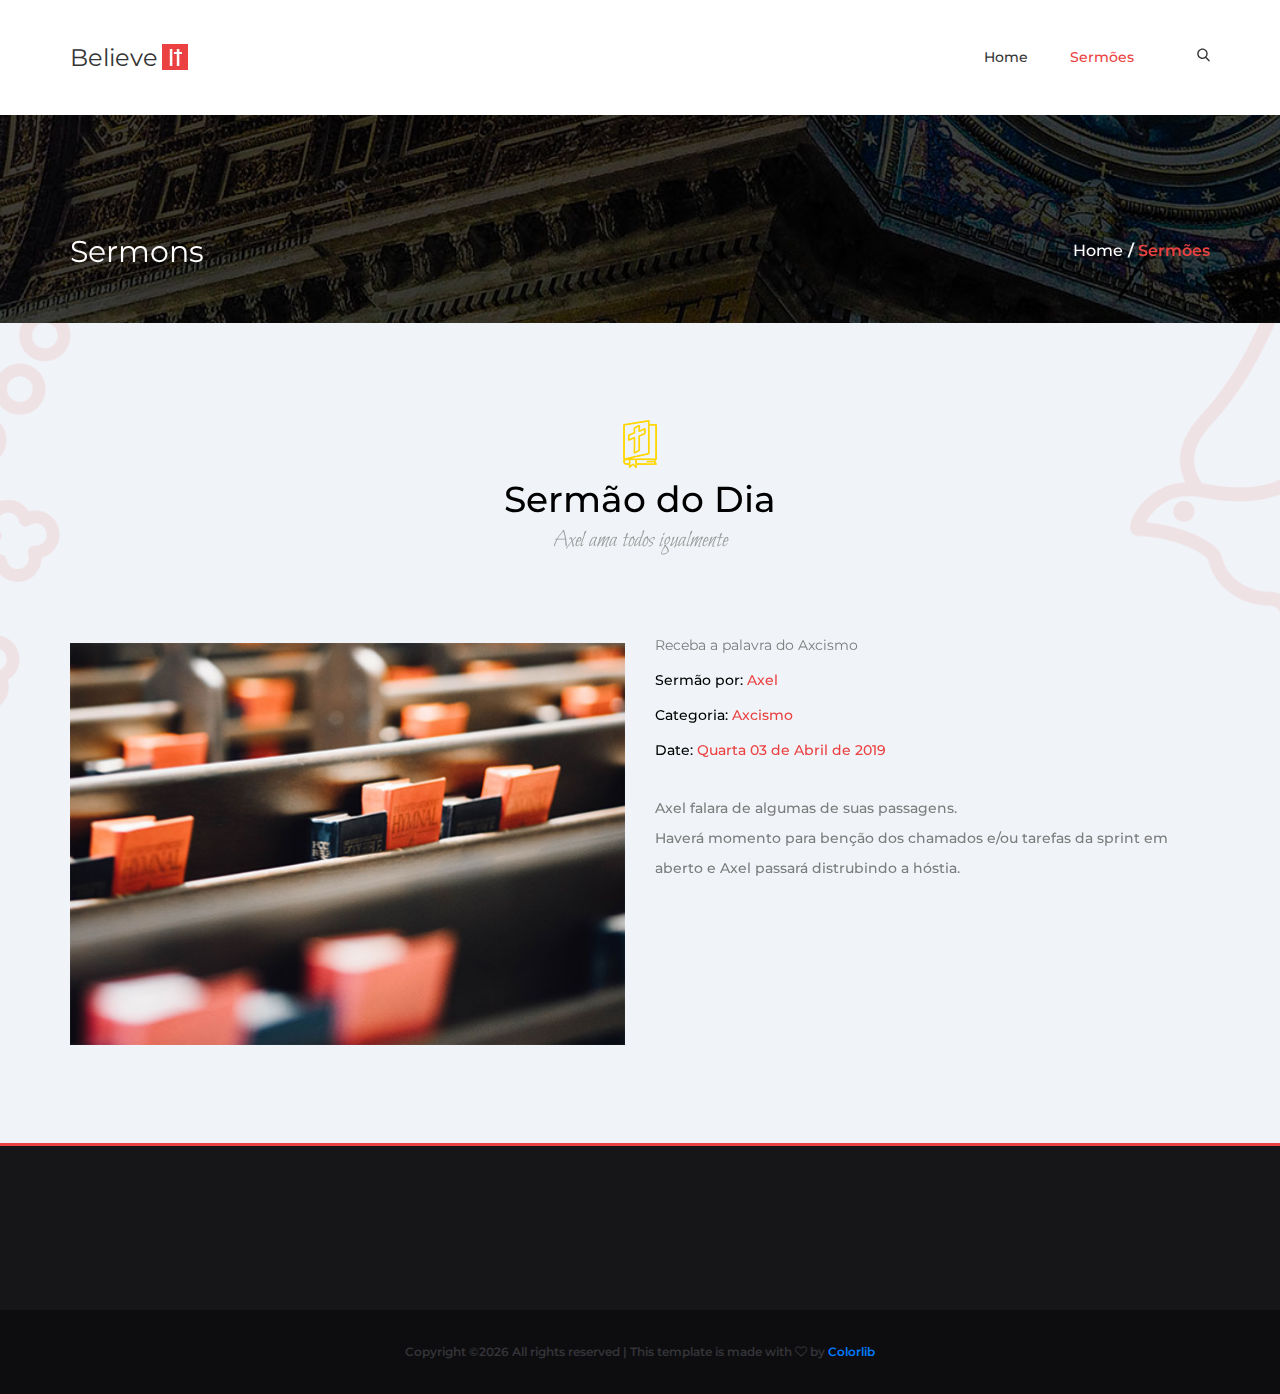
==== commit 6ff3b911: "palavra do dia" ====
--- a/sermons.html
+++ b/sermons.html
@@ -1,7 +1,7 @@
 <!DOCTYPE html>
 <html lang="en">
 <head>
-<title>Sermons</title>
+<title>Axcismo</title>
 <meta charset="utf-8">
 <meta http-equiv="X-UA-Compatible" content="IE=edge">
 <meta name="description" content="Demo project">
@@ -24,7 +24,7 @@
 		
 		<!-- Top Bar -->
 
-		<div class="top_bar">
+<!-- 		<div class="top_bar">
 			<div class="container">
 				<div class="row">
 					<div class="col top_bar_content d-flex flex-row align-items-center justify-content-start">
@@ -55,7 +55,7 @@
 					</div>
 				</div>
 			</div>
-		</div>
+		</div> -->
 
 		<!-- Header Content -->
 
@@ -142,10 +142,10 @@
 			<nav class="menu_nav">
 				<ul>
 					<li class="active"><a href="index.html">Home</a></li>
-					<li><a href="ministries.html">Ministries</a></li>
-					<li><a href="#">Sermons</a></li>
-					<li><a href="blog.html">Blog</a></li>
-					<li><a href="contact.html">Contact</a></li>
+					<!-- <li><a href="ministries.html">Ministries</a></li> -->
+					<li><a href="#">Sermões</a></li>
+					<!-- <li><a href="blog.html">Blog</a></li> -->
+					<!-- <li><a href="contact.html">Contact</a></li> -->
 				</ul>
 			</nav>
 		</div>
@@ -225,14 +225,14 @@
 						<div class="sermon_content">
 							<div class="sermon_title">Receba a palavra do Axcismo</div>
 							<ul class="sermon_list">
-								<li>Sermão por: <a href="#">Axel</a></li>
-								<li>Categoria: <a href="#">Axcismo</a></li>
-								<li>Date: <a href="#">Quarta 29 de Março de 2019</a></li>
-							</ul>
-							<div class="sermon_text">
-								<p>Falaremos de varias passagens de Axel e abençoaremos todos os chamados em aberto && em teste com o usuário.<br>
-									Exorcizaremos os chamados retornados assim como a causa deles, de forma a trazer paz a nossos corações com a graça de Axel.</p>
-							</div>
+							<li>Sermão por: <a href="#">Axel</a></li>
+							<li>Categoria: <a href="#">Axcismo</a></li>
+							<li>Date: <a href="#">Quarta 03 de Abril de 2019</a></li>
+							</ul>
+						<div class="sermon_text">
+							<p>Axel falara de algumas de suas passagens.<br>
+							Haverá momento para benção dos chamados e/ou tarefas da sprint em aberto e Axel passará distrubindo a hóstia.</p>
+						</div>
 							<!-- <div class="button sermon_button"><a href="sermons.html">Read More</a></div> -->
 						</div>
 				</div>
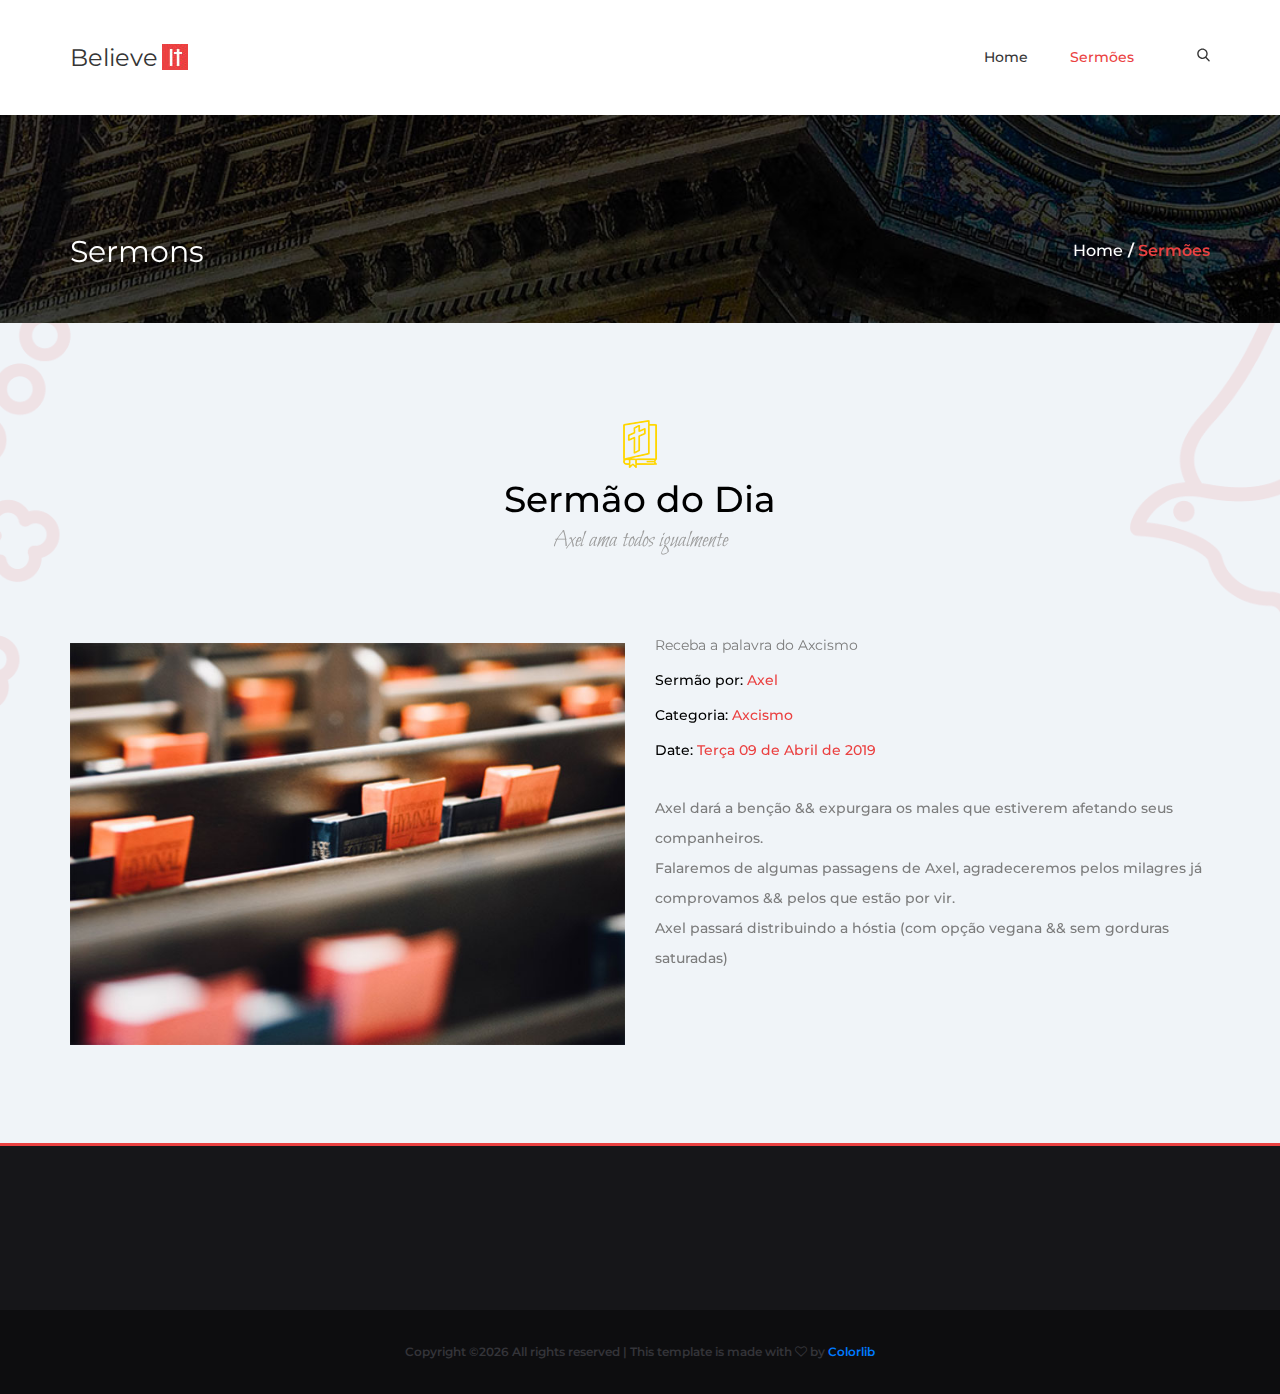
==== commit 131d2b50: "sermao do dia" ====
--- a/sermons.html
+++ b/sermons.html
@@ -222,19 +222,20 @@
 				</div> -->
 
 				<div class="col-lg-6">
-						<div class="sermon_content">
-							<div class="sermon_title">Receba a palavra do Axcismo</div>
-							<ul class="sermon_list">
+					<div class="sermon_content">
+						<div class="sermon_title">Receba a palavra do Axcismo</div>
+						<ul class="sermon_list">
 							<li>Sermão por: <a href="#">Axel</a></li>
 							<li>Categoria: <a href="#">Axcismo</a></li>
-							<li>Date: <a href="#">Quarta 03 de Abril de 2019</a></li>
-							</ul>
+							<li>Date: <a href="#">Terça 09 de Abril de 2019</a></li>
+						</ul>
 						<div class="sermon_text">
-							<p>Axel falara de algumas de suas passagens.<br>
-							Haverá momento para benção dos chamados e/ou tarefas da sprint em aberto e Axel passará distrubindo a hóstia.</p>
-						</div>
-							<!-- <div class="button sermon_button"><a href="sermons.html">Read More</a></div> -->
-						</div>
+							<p>Axel dará a benção && expurgara os males que estiverem afetando seus companheiros.<br>
+								Falaremos de algumas passagens de Axel, agradeceremos pelos milagres já comprovamos && pelos que estão por vir.<br>
+								Axel passará distribuindo a hóstia (com opção vegana && sem gorduras saturadas) </p>
+						</div>
+						<!-- <div class="button sermon_button"><a href="sermons.html">Read More</a></div> -->
+					</div>
 				</div>
 
 			</div>
